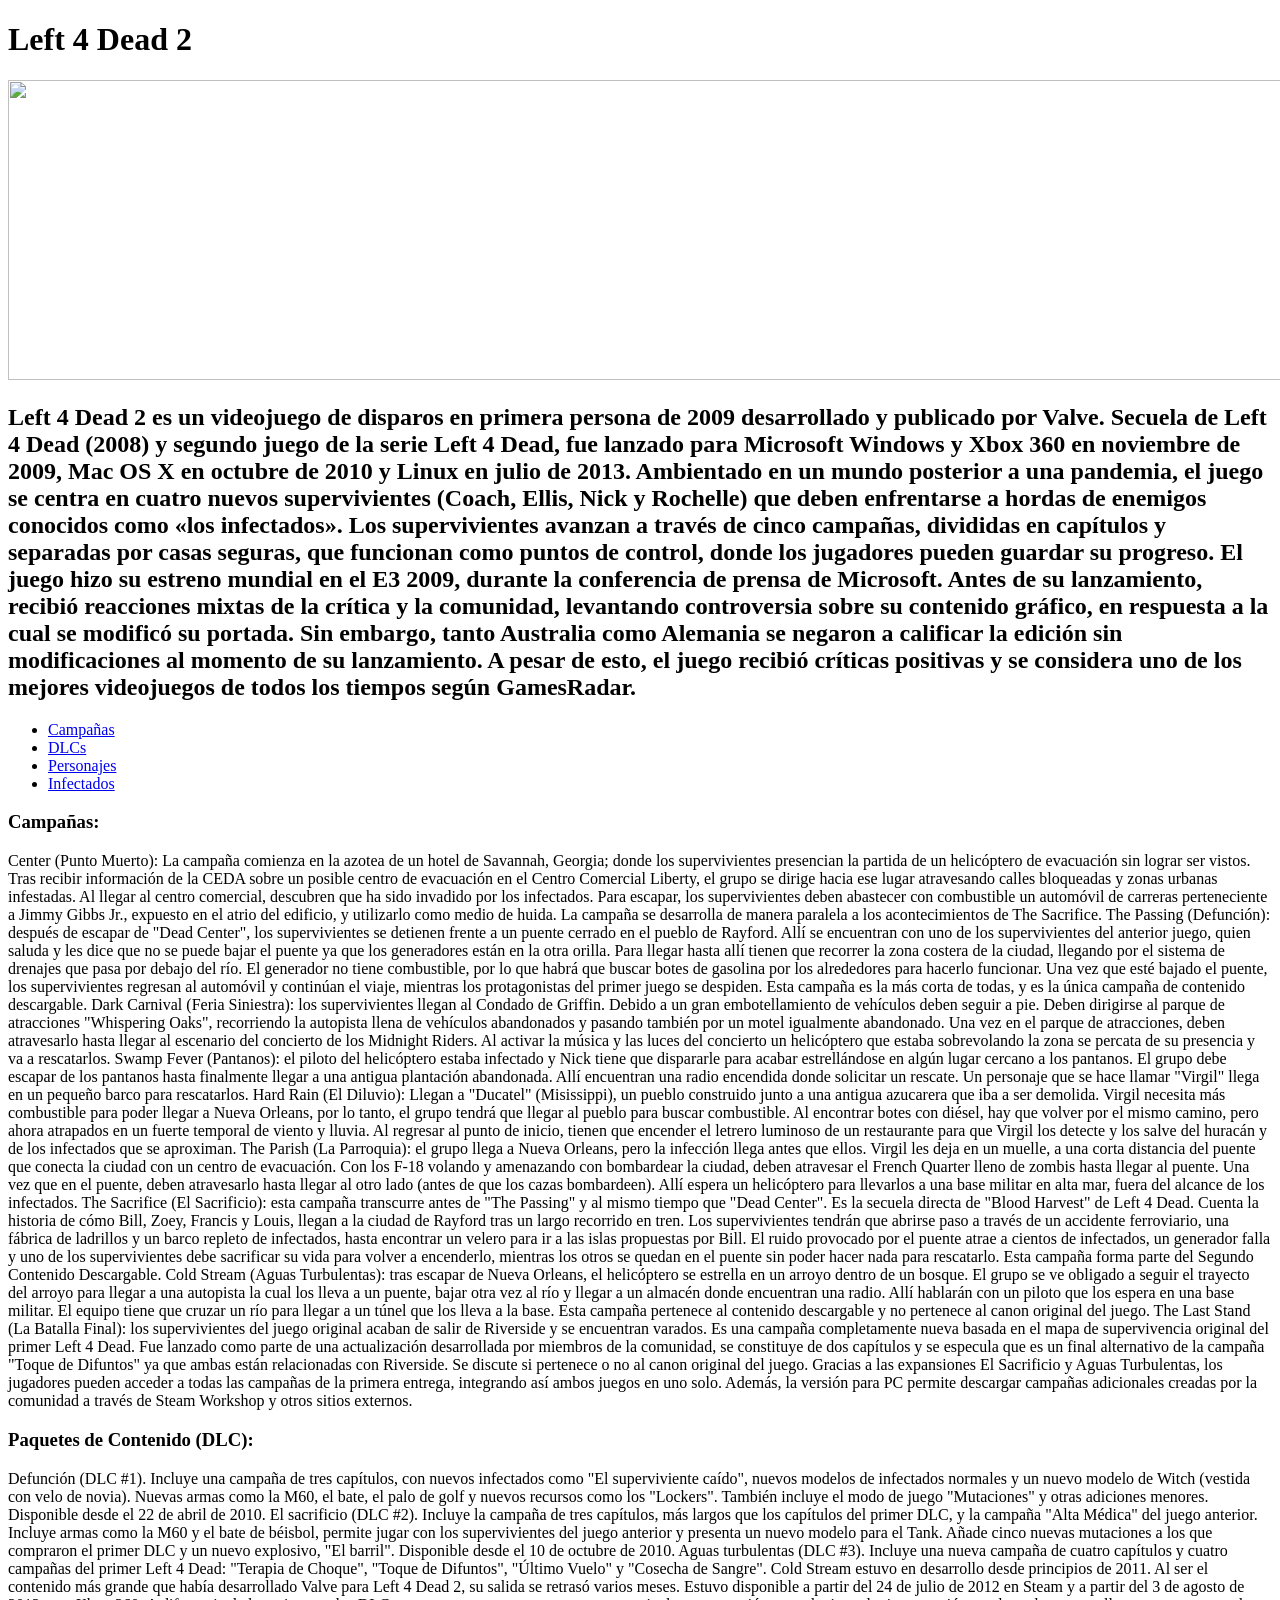
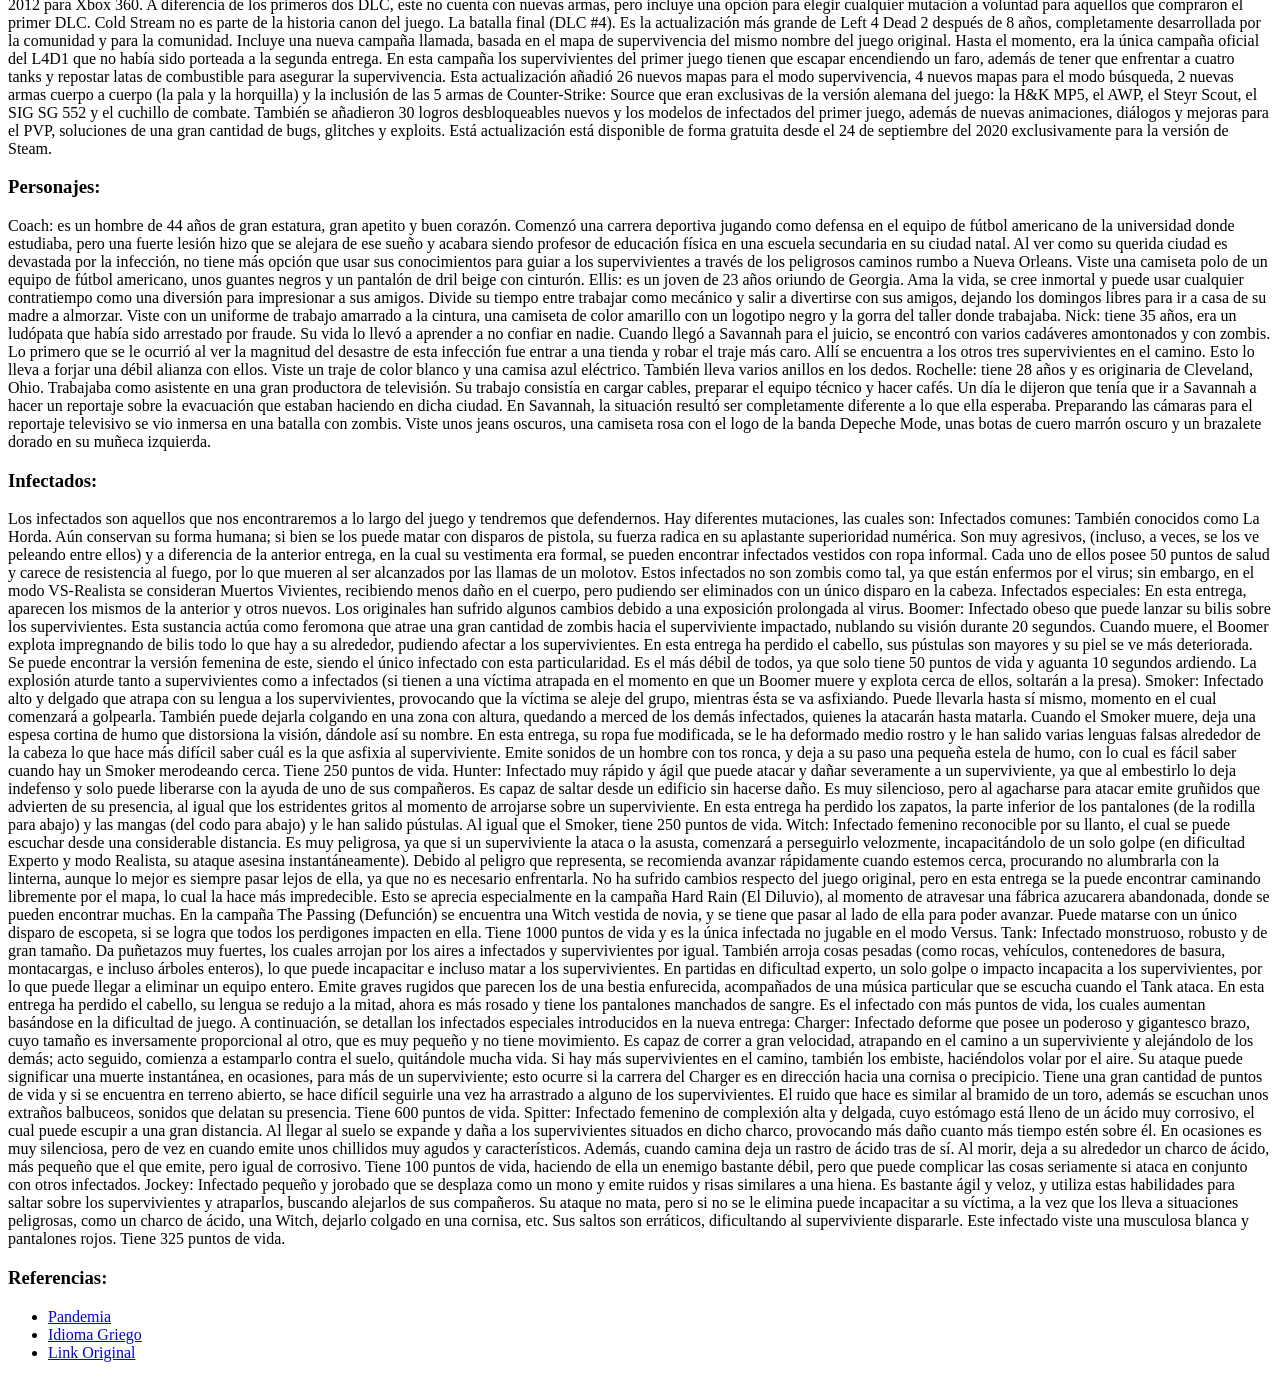
==== index/index.html @ b2a13ed5 "second commit" ====
<!DOCTYPE html>
<html>
    <link rel="stylesheet" href='E:\Desarrollo Web\git\mi-wiki\index\index.html'>
    <head>
        <title>Left 4 Dead 2</title>
    </head>
    <body>
        <h1>Left 4 Dead 2</h1>
        <img src="E:\Desarrollo Web\git\mi-wiki\img\ld2.jpg" width="1390" height="300">
        <h2>Left 4 Dead 2 es un videojuego de disparos en primera persona de 2009 desarrollado y publicado por Valve. Secuela de Left 4 Dead (2008) y segundo juego de la serie Left 4 Dead, fue lanzado para Microsoft Windows y Xbox 360 en noviembre de 2009, Mac OS X en octubre de 2010 y Linux en julio de 2013.
            Ambientado en un mundo posterior a una pandemia, el juego se centra en cuatro nuevos supervivientes (Coach, Ellis, Nick y Rochelle) que deben enfrentarse a hordas de enemigos conocidos como «los infectados». Los supervivientes avanzan a través de cinco campañas, divididas en capítulos y separadas por casas seguras, que funcionan como puntos de control, donde los jugadores pueden guardar su progreso.
            El juego hizo su estreno mundial en el E3 2009, durante la conferencia de prensa de Microsoft. Antes de su lanzamiento, recibió reacciones mixtas de la crítica y la comunidad, levantando controversia sobre su contenido gráfico, en respuesta a la cual se modificó su portada. Sin embargo, tanto Australia como Alemania se negaron a calificar la edición sin modificaciones al momento de su lanzamiento. A pesar de esto, el juego recibió críticas positivas y se considera uno de los mejores videojuegos de todos los tiempos según GamesRadar.</h2>
        <Ul>
            <li><a href="#campañas">Campañas</a></li>
            <li><a href="#DLCs">DLCs</a></li>
            <li><a href="#personajes">Personajes</a></li>
            <li><a href="#infectados">Infectados</a></li>
        </Ul>
        <h3 id="campañas">Campañas:</h3>
        <p>Center (Punto Muerto): La campaña comienza en la azotea de un hotel de Savannah, Georgia; donde los supervivientes presencian la partida de un helicóptero de evacuación sin lograr ser vistos. Tras recibir información de la CEDA sobre un posible centro de evacuación en el Centro Comercial Liberty, el grupo se dirige hacia ese lugar atravesando calles bloqueadas y zonas urbanas infestadas. Al llegar al centro comercial, descubren que ha sido invadido por los infectados. Para escapar, los supervivientes deben abastecer con combustible un automóvil de carreras perteneciente a Jimmy Gibbs Jr., expuesto en el atrio del edificio, y utilizarlo como medio de huida. La campaña se desarrolla de manera paralela a los acontecimientos de The Sacrifice.
            The Passing (Defunción): después de escapar de "Dead Center", los supervivientes se detienen frente a un puente cerrado en el pueblo de Rayford. Allí se encuentran con uno de los supervivientes del anterior juego, quien saluda y les dice que no se puede bajar el puente ya que los generadores están en la otra orilla. Para llegar hasta allí tienen que recorrer la zona costera de la ciudad, llegando por el sistema de drenajes que pasa por debajo del río. El generador no tiene combustible, por lo que habrá que buscar botes de gasolina por los alrededores para hacerlo funcionar. Una vez que esté bajado el puente, los supervivientes regresan al automóvil y continúan el viaje, mientras los protagonistas del primer juego se despiden. Esta campaña es la más corta de todas, y es la única campaña de contenido descargable.
            Dark Carnival (Feria Siniestra): los supervivientes llegan al Condado de Griffin. Debido a un gran embotellamiento de vehículos deben seguir a pie. Deben dirigirse al parque de atracciones "Whispering Oaks", recorriendo la autopista llena de vehículos abandonados y pasando también por un motel igualmente abandonado. Una vez en el parque de atracciones, deben atravesarlo hasta llegar al escenario del concierto de los Midnight Riders. Al activar la música y las luces del concierto un helicóptero que estaba sobrevolando la zona se percata de su presencia y va a rescatarlos.
            Swamp Fever (Pantanos): el piloto del helicóptero estaba infectado y Nick tiene que dispararle para acabar estrellándose en algún lugar cercano a los pantanos. El grupo debe escapar de los pantanos hasta finalmente llegar a una antigua plantación abandonada. Allí encuentran una radio encendida donde solicitar un rescate. Un personaje que se hace llamar "Virgil" llega en un pequeño barco para rescatarlos.
            Hard Rain (El Diluvio): Llegan a "Ducatel" (Misissippi), un pueblo construido junto a una antigua azucarera que iba a ser demolida. Virgil necesita más combustible para poder llegar a Nueva Orleans, por lo tanto, el grupo tendrá que llegar al pueblo para buscar combustible. Al encontrar botes con diésel, hay que volver por el mismo camino, pero ahora atrapados en un fuerte temporal de viento y lluvia. Al regresar al punto de inicio, tienen que encender el letrero luminoso de un restaurante para que Virgil los detecte y los salve del huracán y de los infectados que se aproximan.
            The Parish (La Parroquia): el grupo llega a Nueva Orleans, pero la infección llega antes que ellos. Virgil les deja en un muelle, a una corta distancia del puente que conecta la ciudad con un centro de evacuación. Con los F-18 volando y amenazando con bombardear la ciudad, deben atravesar el French Quarter lleno de zombis hasta llegar al puente. Una vez que en el puente, deben atravesarlo hasta llegar al otro lado (antes de que los cazas bombardeen). Allí espera un helicóptero para llevarlos a una base militar en alta mar, fuera del alcance de los infectados.
            The Sacrifice (El Sacrificio): esta campaña transcurre antes de "The Passing" y al mismo tiempo que "Dead Center". Es la secuela directa de "Blood Harvest" de Left 4 Dead. Cuenta la historia de cómo Bill, Zoey, Francis y Louis, llegan a la ciudad de Rayford tras un largo recorrido en tren. Los supervivientes tendrán que abrirse paso a través de un accidente ferroviario, una fábrica de ladrillos y un barco repleto de infectados, hasta encontrar un velero para ir a las islas propuestas por Bill. El ruido provocado por el puente atrae a cientos de infectados, un generador falla y uno de los supervivientes debe sacrificar su vida para volver a encenderlo, mientras los otros se quedan en el puente sin poder hacer nada para rescatarlo. Esta campaña forma parte del Segundo Contenido Descargable.
            Cold Stream (Aguas Turbulentas): tras escapar de Nueva Orleans, el helicóptero se estrella en un arroyo dentro de un bosque. El grupo se ve obligado a seguir el trayecto del arroyo para llegar a una autopista la cual los lleva a un puente, bajar otra vez al río y llegar a un almacén donde encuentran una radio. Allí hablarán con un piloto que los espera en una base militar. El equipo tiene que cruzar un río para llegar a un túnel que los lleva a la base. Esta campaña pertenece al contenido descargable y no pertenece al canon original del juego.
            The Last Stand (La Batalla Final): los supervivientes del juego original acaban de salir de Riverside y se encuentran varados. Es una campaña completamente nueva basada en el mapa de supervivencia original del primer Left 4 Dead. Fue lanzado como parte de una actualización desarrollada por miembros de la comunidad, se constituye de dos capítulos y se especula que es un final alternativo de la campaña "Toque de Difuntos" ya que ambas están relacionadas con Riverside. Se discute si pertenece o no al canon original del juego.
            Gracias a las expansiones El Sacrificio y Aguas Turbulentas, los jugadores pueden acceder a todas las campañas de la primera entrega, integrando así ambos juegos en uno solo. Además, la versión para PC permite descargar campañas adicionales creadas por la comunidad a través de Steam Workshop y otros sitios externos.</p>

        <h3 id="DLCs">Paquetes de Contenido (DLC):</h3> 
        <p>Defunción (DLC #1). Incluye una campaña de tres capítulos, con nuevos infectados como "El superviviente caído", nuevos modelos de infectados normales y un nuevo modelo de Witch (vestida con velo de novia). Nuevas armas como la M60, el bate, el palo de golf y nuevos recursos como los "Lockers". También incluye el modo de juego "Mutaciones" y otras adiciones menores. Disponible desde el 22 de abril de 2010.
            El sacrificio (DLC #2). Incluye la campaña de tres capítulos, más largos que los capítulos del primer DLC, y la campaña "Alta Médica" del juego anterior. Incluye armas como la M60 y el bate de béisbol, permite jugar con los supervivientes del juego anterior y presenta un nuevo modelo para el Tank. Añade cinco nuevas mutaciones a los que compraron el primer DLC y un nuevo explosivo, "El barril". Disponible desde el 10 de octubre de 2010.
            Aguas turbulentas (DLC #3). Incluye una nueva campaña de cuatro capítulos y cuatro campañas del primer Left 4 Dead: "Terapia de Choque", "Toque de Difuntos", "Último Vuelo" y "Cosecha de Sangre". Cold Stream estuvo en desarrollo desde principios de 2011. Al ser el contenido más grande que había desarrollado Valve para Left 4 Dead 2, su salida se retrasó varios meses. Estuvo disponible a partir del 24 de julio de 2012 en Steam y a partir del 3 de agosto de 2012 para Xbox 360. A diferencia de los primeros dos DLC, este no cuenta con nuevas armas, pero incluye una opción para elegir cualquier mutación a voluntad para aquellos que compraron el primer DLC. Cold Stream no es parte de la historia canon del juego.
            La batalla final (DLC #4). Es la actualización más grande de Left 4 Dead 2 después de 8 años, completamente desarrollada por la comunidad y para la comunidad. Incluye una nueva campaña llamada, basada en el mapa de supervivencia del mismo nombre del juego original. Hasta el momento, era la única campaña oficial del L4D1 que no había sido porteada a la segunda entrega. En esta campaña los supervivientes del primer juego tienen que escapar encendiendo un faro, además de tener que enfrentar a cuatro tanks y repostar latas de combustible para asegurar la supervivencia. Esta actualización añadió 26 nuevos mapas para el modo supervivencia, 4 nuevos mapas para el modo búsqueda, 2 nuevas armas cuerpo a cuerpo (la pala y la horquilla) y la inclusión de las 5 armas de Counter-Strike: Source que eran exclusivas de la versión alemana del juego: la H&K MP5, el AWP, el Steyr Scout, el SIG SG 552 y el cuchillo de combate. También se añadieron 30 logros desbloqueables nuevos y los modelos de infectados del primer juego, además de nuevas animaciones, diálogos y mejoras para el PVP, soluciones de una gran cantidad de bugs, glitches y exploits. Está actualización está disponible de forma gratuita desde el 24 de septiembre del 2020 exclusivamente para la versión de Steam.</p>

        <h3 id="personajes">Personajes:</h3> 
        <p>Coach: es un hombre de 44 años de gran estatura, gran apetito y buen corazón. Comenzó una carrera deportiva jugando como defensa en el equipo de fútbol americano de la universidad donde estudiaba, pero una fuerte lesión hizo que se alejara de ese sueño y acabara siendo profesor de educación física en una escuela secundaria en su ciudad natal. Al ver como su querida ciudad es devastada por la infección, no tiene más opción que usar sus conocimientos para guiar a los supervivientes a través de los peligrosos caminos rumbo a Nueva Orleans. Viste una camiseta polo de un equipo de fútbol americano, unos guantes negros y un pantalón de dril beige con cinturón.
            Ellis: es un joven de 23 años oriundo de Georgia. Ama la vida, se cree inmortal y puede usar cualquier contratiempo como una diversión para impresionar a sus amigos. Divide su tiempo entre trabajar como mecánico y salir a divertirse con sus amigos, dejando los domingos libres para ir a casa de su madre a almorzar. Viste con un uniforme de trabajo amarrado a la cintura, una camiseta de color amarillo con un logotipo negro y la gorra del taller donde trabajaba.
            Nick: tiene 35 años, era un ludópata que había sido arrestado por fraude. Su vida lo llevó a aprender a no confiar en nadie. Cuando llegó a Savannah para el juicio, se encontró con varios cadáveres amontonados y con zombis. Lo primero que se le ocurrió al ver la magnitud del desastre de esta infección fue entrar a una tienda y robar el traje más caro. Allí se encuentra a los otros tres supervivientes en el camino. Esto lo lleva a forjar una débil alianza con ellos. Viste un traje de color blanco y una camisa azul eléctrico. También lleva varios anillos en los dedos.
            Rochelle: tiene 28 años y es originaria de Cleveland, Ohio. Trabajaba como asistente en una gran productora de televisión. Su trabajo consistía en cargar cables, preparar el equipo técnico y hacer cafés. Un día le dijeron que tenía que ir a Savannah a hacer un reportaje sobre la evacuación que estaban haciendo en dicha ciudad. En Savannah, la situación resultó ser completamente diferente a lo que ella esperaba. Preparando las cámaras para el reportaje televisivo se vio inmersa en una batalla con zombis. Viste unos jeans oscuros, una camiseta rosa con el logo de la banda Depeche Mode, unas botas de cuero marrón oscuro y un brazalete dorado en su muñeca izquierda.</p>
        
        <h3 id="infectados">Infectados:</h3>
        <p>Los infectados son aquellos que nos encontraremos a lo largo del juego y tendremos que defendernos. Hay diferentes mutaciones, las cuales son:
            Infectados comunes: También conocidos como La Horda. Aún conservan su forma humana; si bien se los puede matar con disparos de pistola, su fuerza radica en su aplastante superioridad numérica. Son muy agresivos, (incluso, a veces, se los ve peleando entre ellos) y a diferencia de la anterior entrega, en la cual su vestimenta era formal, se pueden encontrar infectados vestidos con ropa informal. Cada uno de ellos posee 50 puntos de salud y carece de resistencia al fuego, por lo que mueren al ser alcanzados por las llamas de un molotov. Estos infectados no son zombis como tal, ya que están enfermos por el virus; sin embargo, en el modo VS-Realista se consideran Muertos Vivientes, recibiendo menos daño en el cuerpo, pero pudiendo ser eliminados con un único disparo en la cabeza.
            Infectados especiales:
            En esta entrega, aparecen los mismos de la anterior y otros nuevos. Los originales han sufrido algunos cambios debido a una exposición prolongada al virus.
            Boomer: Infectado obeso que puede lanzar su bilis sobre los supervivientes. Esta sustancia actúa como feromona que atrae una gran cantidad de zombis hacia el superviviente impactado, nublando su visión durante 20 segundos. Cuando muere, el Boomer explota impregnando de bilis todo lo que hay a su alrededor, pudiendo afectar a los supervivientes. En esta entrega ha perdido el cabello, sus pústulas son mayores y su piel se ve más deteriorada. Se puede encontrar la versión femenina de este, siendo el único infectado con esta particularidad. Es el más débil de todos, ya que solo tiene 50 puntos de vida y aguanta 10 segundos ardiendo. La explosión aturde tanto a supervivientes como a infectados (si tienen a una víctima atrapada en el momento en que un Boomer muere y explota cerca de ellos, soltarán a la presa).
            Smoker: Infectado alto y delgado que atrapa con su lengua a los supervivientes, provocando que la víctima se aleje del grupo, mientras ésta se va asfixiando. Puede llevarla hasta sí mismo, momento en el cual comenzará a golpearla. También puede dejarla colgando en una zona con altura, quedando a merced de los demás infectados, quienes la atacarán hasta matarla. Cuando el Smoker muere, deja una espesa cortina de humo que distorsiona la visión, dándole así su nombre. En esta entrega, su ropa fue modificada, se le ha deformado medio rostro y le han salido varias lenguas falsas alrededor de la cabeza lo que hace más difícil saber cuál es la que asfixia al superviviente. Emite sonidos de un hombre con tos ronca, y deja a su paso una pequeña estela de humo, con lo cual es fácil saber cuando hay un Smoker merodeando cerca. Tiene 250 puntos de vida.
            Hunter: Infectado muy rápido y ágil que puede atacar y dañar severamente a un superviviente, ya que al embestirlo lo deja indefenso y solo puede liberarse con la ayuda de uno de sus compañeros. Es capaz de saltar desde un edificio sin hacerse daño. Es muy silencioso, pero al agacharse para atacar emite gruñidos que advierten de su presencia, al igual que los estridentes gritos al momento de arrojarse sobre un superviviente. En esta entrega ha perdido los zapatos, la parte inferior de los pantalones (de la rodilla para abajo) y las mangas (del codo para abajo) y le han salido pústulas. Al igual que el Smoker, tiene 250 puntos de vida.
            Witch: Infectado femenino reconocible por su llanto, el cual se puede escuchar desde una considerable distancia. Es muy peligrosa, ya que si un superviviente la ataca o la asusta, comenzará a perseguirlo velozmente, incapacitándolo de un solo golpe (en dificultad Experto y modo Realista, su ataque asesina instantáneamente). Debido al peligro que representa, se recomienda avanzar rápidamente cuando estemos cerca, procurando no alumbrarla con la linterna, aunque lo mejor es siempre pasar lejos de ella, ya que no es necesario enfrentarla. No ha sufrido cambios respecto del juego original, pero en esta entrega se la puede encontrar caminando libremente por el mapa, lo cual la hace más impredecible. Esto se aprecia especialmente en la campaña Hard Rain (El Diluvio), al momento de atravesar una fábrica azucarera abandonada, donde se pueden encontrar muchas. En la campaña The Passing (Defunción) se encuentra una Witch vestida de novia, y se tiene que pasar al lado de ella para poder avanzar. Puede matarse con un único disparo de escopeta, si se logra que todos los perdigones impacten en ella. Tiene 1000 puntos de vida y es la única infectada no jugable en el modo Versus.
            Tank: Infectado monstruoso, robusto y de gran tamaño. Da puñetazos muy fuertes, los cuales arrojan por los aires a infectados y supervivientes por igual. También arroja cosas pesadas (como rocas, vehículos, contenedores de basura, montacargas, e incluso árboles enteros), lo que puede incapacitar e incluso matar a los supervivientes. En partidas en dificultad experto, un solo golpe o impacto incapacita a los supervivientes, por lo que puede llegar a eliminar un equipo entero. Emite graves rugidos que parecen los de una bestia enfurecida, acompañados de una música particular que se escucha cuando el Tank ataca. En esta entrega ha perdido el cabello, su lengua se redujo a la mitad, ahora es más rosado y tiene los pantalones manchados de sangre. Es el infectado con más puntos de vida, los cuales aumentan basándose en la dificultad de juego.
            A continuación, se detallan los infectados especiales introducidos en la nueva entrega:
            Charger: Infectado deforme que posee un poderoso y gigantesco brazo, cuyo tamaño es inversamente proporcional al otro, que es muy pequeño y no tiene movimiento. Es capaz de correr a gran velocidad, atrapando en el camino a un superviviente y alejándolo de los demás; acto seguido, comienza a estamparlo contra el suelo, quitándole mucha vida. Si hay más supervivientes en el camino, también los embiste, haciéndolos volar por el aire. Su ataque puede significar una muerte instantánea, en ocasiones, para más de un superviviente; esto ocurre si la carrera del Charger es en dirección hacia una cornisa o precipicio. Tiene una gran cantidad de puntos de vida y si se encuentra en terreno abierto, se hace difícil seguirle una vez ha arrastrado a alguno de los supervivientes. El ruido que hace es similar al bramido de un toro, además se escuchan unos extraños balbuceos, sonidos que delatan su presencia. Tiene 600 puntos de vida.
            Spitter: Infectado femenino de complexión alta y delgada, cuyo estómago está lleno de un ácido muy corrosivo, el cual puede escupir a una gran distancia. Al llegar al suelo se expande y daña a los supervivientes situados en dicho charco, provocando más daño cuanto más tiempo estén sobre él. En ocasiones es muy silenciosa, pero de vez en cuando emite unos chillidos muy agudos y característicos. Además, cuando camina deja un rastro de ácido tras de sí. Al morir, deja a su alrededor un charco de ácido, más pequeño que el que emite, pero igual de corrosivo. Tiene 100 puntos de vida, haciendo de ella un enemigo bastante débil, pero que puede complicar las cosas seriamente si ataca en conjunto con otros infectados.
            Jockey: Infectado pequeño y jorobado que se desplaza como un mono y emite ruidos y risas similares a una hiena. Es bastante ágil y veloz, y utiliza estas habilidades para saltar sobre los supervivientes y atraparlos, buscando alejarlos de sus compañeros. Su ataque no mata, pero si no se le elimina puede incapacitar a su víctima, a la vez que los lleva a situaciones peligrosas, como un charco de ácido, una Witch, dejarlo colgado en una cornisa, etc. Sus saltos son erráticos, dificultando al superviviente dispararle. Este infectado viste una musculosa blanca y pantalones rojos. Tiene 325 puntos de vida.</p>










        <h3>Referencias:</h3>
        <Ul>
            <li><a href="E:\Desarrollo Web\git\mi-wiki\tema2\tema2.html">Pandemia</a></li>
            <li><a href="tema3.html">Idioma Griego</a></li>
            <li><a href="https://es.wikipedia.org/wiki/Left_4_Dead_2">Link Original</a></li>
        </Ul>
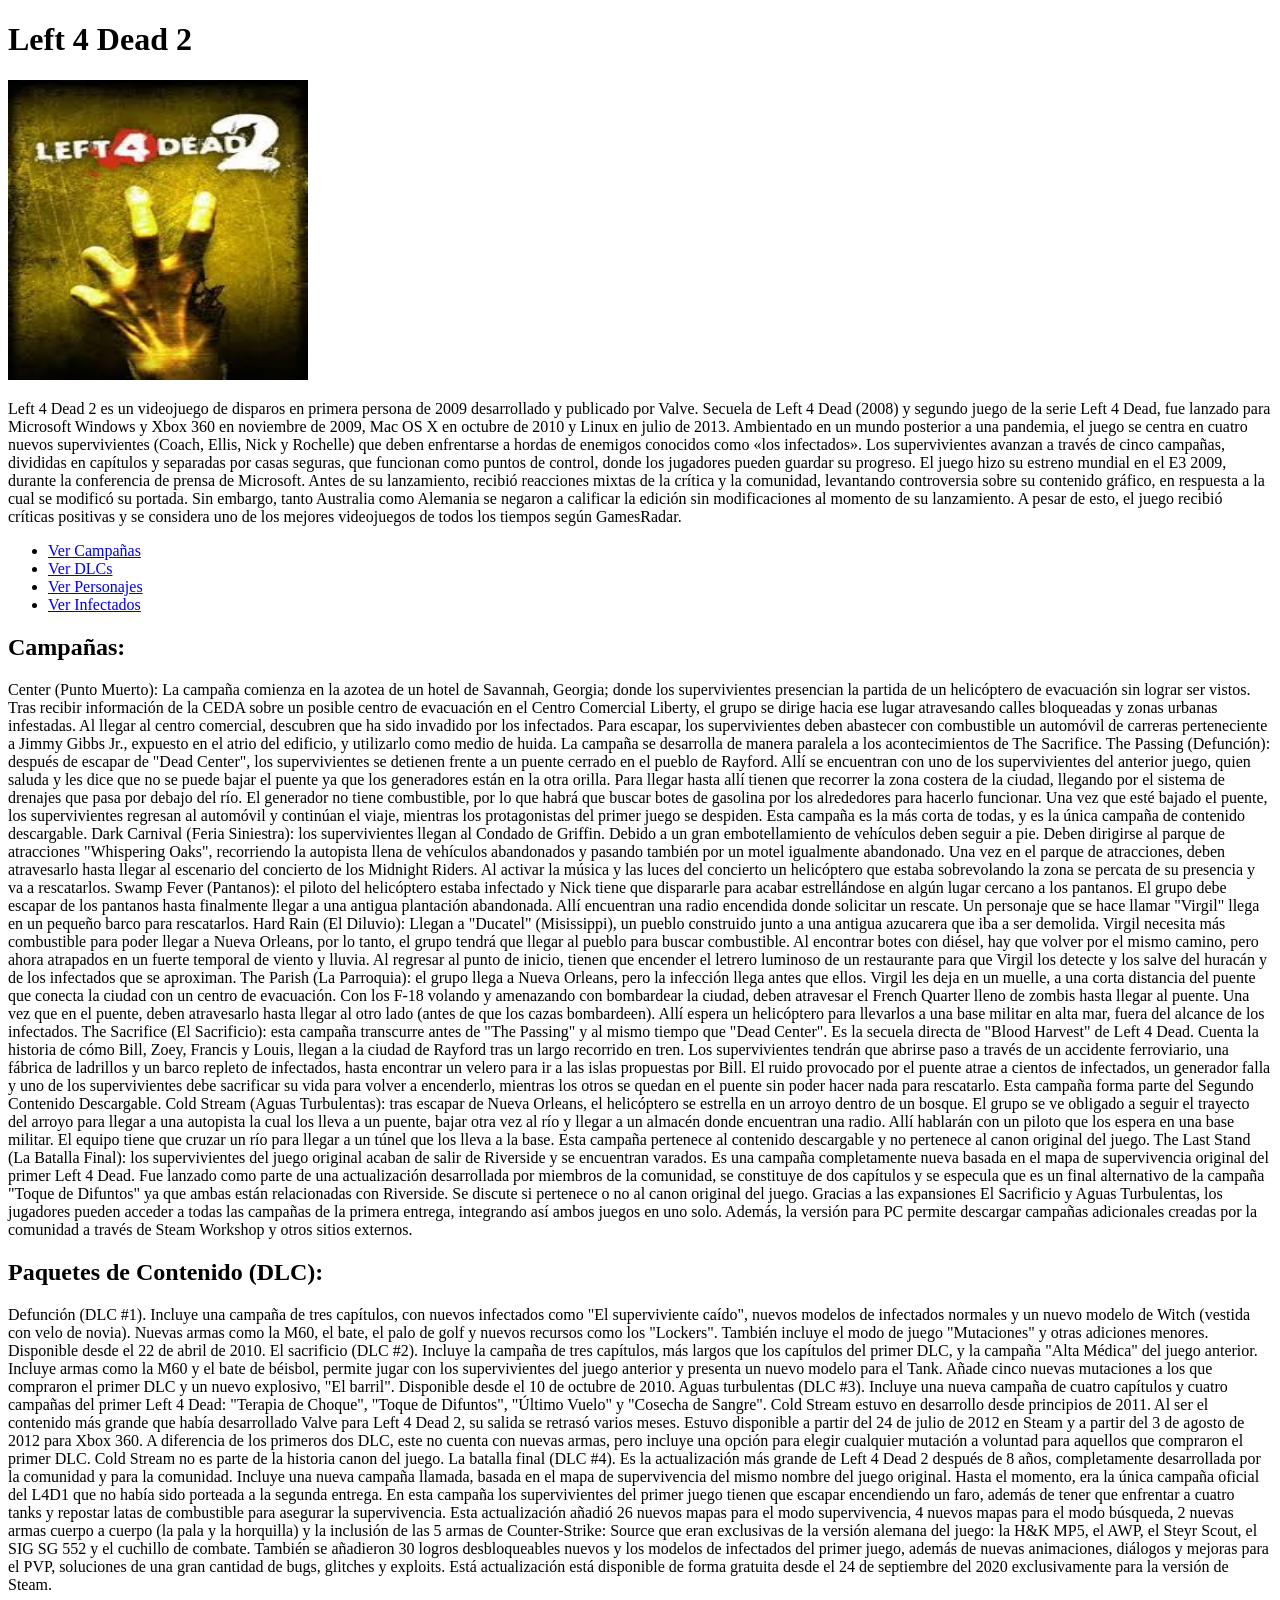
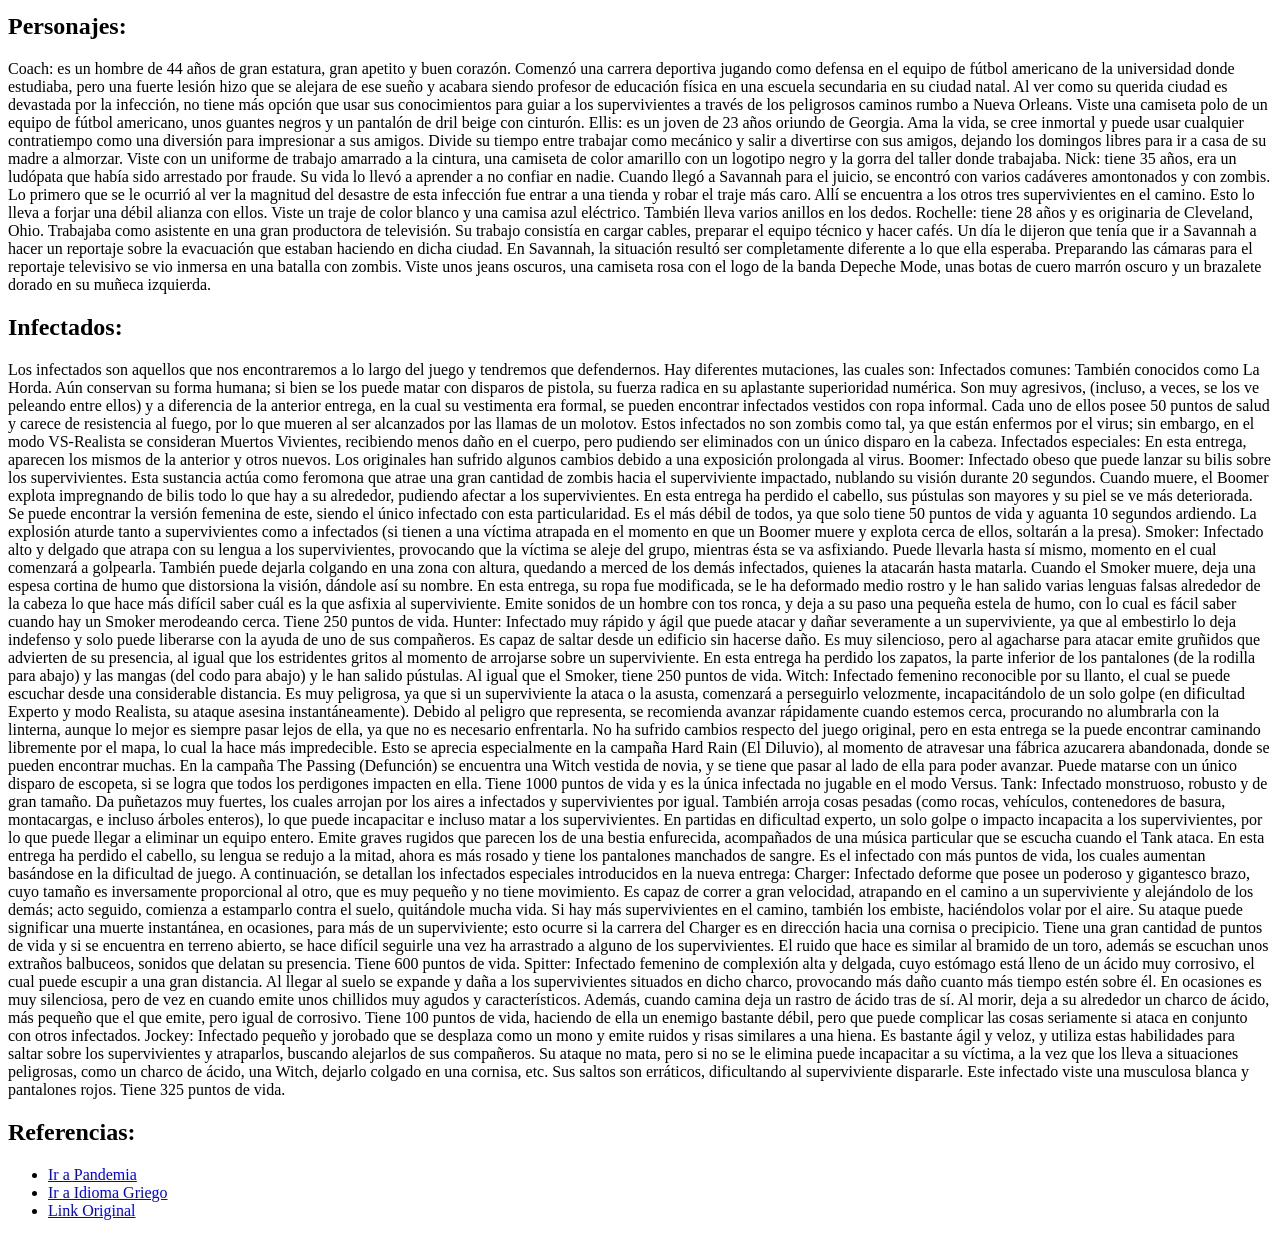
==== commit ed0acebe: "Last Commit" ====
--- a/index/index.html
+++ b/index/index.html
@@ -6,17 +6,17 @@
     </head>
     <body>
         <h1>Left 4 Dead 2</h1>
-        <img src="E:\Desarrollo Web\git\mi-wiki\img\ld2.jpg" width="1390" height="300">
-        <h2>Left 4 Dead 2 es un videojuego de disparos en primera persona de 2009 desarrollado y publicado por Valve. Secuela de Left 4 Dead (2008) y segundo juego de la serie Left 4 Dead, fue lanzado para Microsoft Windows y Xbox 360 en noviembre de 2009, Mac OS X en octubre de 2010 y Linux en julio de 2013.
+        <img src="../img/ld2.jpg" width="300" height="300">
+        <p>Left 4 Dead 2 es un videojuego de disparos en primera persona de 2009 desarrollado y publicado por Valve. Secuela de Left 4 Dead (2008) y segundo juego de la serie Left 4 Dead, fue lanzado para Microsoft Windows y Xbox 360 en noviembre de 2009, Mac OS X en octubre de 2010 y Linux en julio de 2013.
             Ambientado en un mundo posterior a una pandemia, el juego se centra en cuatro nuevos supervivientes (Coach, Ellis, Nick y Rochelle) que deben enfrentarse a hordas de enemigos conocidos como «los infectados». Los supervivientes avanzan a través de cinco campañas, divididas en capítulos y separadas por casas seguras, que funcionan como puntos de control, donde los jugadores pueden guardar su progreso.
-            El juego hizo su estreno mundial en el E3 2009, durante la conferencia de prensa de Microsoft. Antes de su lanzamiento, recibió reacciones mixtas de la crítica y la comunidad, levantando controversia sobre su contenido gráfico, en respuesta a la cual se modificó su portada. Sin embargo, tanto Australia como Alemania se negaron a calificar la edición sin modificaciones al momento de su lanzamiento. A pesar de esto, el juego recibió críticas positivas y se considera uno de los mejores videojuegos de todos los tiempos según GamesRadar.</h2>
+            El juego hizo su estreno mundial en el E3 2009, durante la conferencia de prensa de Microsoft. Antes de su lanzamiento, recibió reacciones mixtas de la crítica y la comunidad, levantando controversia sobre su contenido gráfico, en respuesta a la cual se modificó su portada. Sin embargo, tanto Australia como Alemania se negaron a calificar la edición sin modificaciones al momento de su lanzamiento. A pesar de esto, el juego recibió críticas positivas y se considera uno de los mejores videojuegos de todos los tiempos según GamesRadar.</p>
         <Ul>
-            <li><a href="#campañas">Campañas</a></li>
-            <li><a href="#DLCs">DLCs</a></li>
-            <li><a href="#personajes">Personajes</a></li>
-            <li><a href="#infectados">Infectados</a></li>
+            <li><a href="#campañas">Ver Campañas</a></li>
+            <li><a href="#DLCs">Ver DLCs</a></li>
+            <li><a href="#personajes">Ver Personajes</a></li>
+            <li><a href="#infectados">Ver Infectados</a></li>
         </Ul>
-        <h3 id="campañas">Campañas:</h3>
+        <h2 id="campañas">Campañas:</h2>
         <p>Center (Punto Muerto): La campaña comienza en la azotea de un hotel de Savannah, Georgia; donde los supervivientes presencian la partida de un helicóptero de evacuación sin lograr ser vistos. Tras recibir información de la CEDA sobre un posible centro de evacuación en el Centro Comercial Liberty, el grupo se dirige hacia ese lugar atravesando calles bloqueadas y zonas urbanas infestadas. Al llegar al centro comercial, descubren que ha sido invadido por los infectados. Para escapar, los supervivientes deben abastecer con combustible un automóvil de carreras perteneciente a Jimmy Gibbs Jr., expuesto en el atrio del edificio, y utilizarlo como medio de huida. La campaña se desarrolla de manera paralela a los acontecimientos de The Sacrifice.
             The Passing (Defunción): después de escapar de "Dead Center", los supervivientes se detienen frente a un puente cerrado en el pueblo de Rayford. Allí se encuentran con uno de los supervivientes del anterior juego, quien saluda y les dice que no se puede bajar el puente ya que los generadores están en la otra orilla. Para llegar hasta allí tienen que recorrer la zona costera de la ciudad, llegando por el sistema de drenajes que pasa por debajo del río. El generador no tiene combustible, por lo que habrá que buscar botes de gasolina por los alrededores para hacerlo funcionar. Una vez que esté bajado el puente, los supervivientes regresan al automóvil y continúan el viaje, mientras los protagonistas del primer juego se despiden. Esta campaña es la más corta de todas, y es la única campaña de contenido descargable.
             Dark Carnival (Feria Siniestra): los supervivientes llegan al Condado de Griffin. Debido a un gran embotellamiento de vehículos deben seguir a pie. Deben dirigirse al parque de atracciones "Whispering Oaks", recorriendo la autopista llena de vehículos abandonados y pasando también por un motel igualmente abandonado. Una vez en el parque de atracciones, deben atravesarlo hasta llegar al escenario del concierto de los Midnight Riders. Al activar la música y las luces del concierto un helicóptero que estaba sobrevolando la zona se percata de su presencia y va a rescatarlos.
@@ -28,19 +28,19 @@
             The Last Stand (La Batalla Final): los supervivientes del juego original acaban de salir de Riverside y se encuentran varados. Es una campaña completamente nueva basada en el mapa de supervivencia original del primer Left 4 Dead. Fue lanzado como parte de una actualización desarrollada por miembros de la comunidad, se constituye de dos capítulos y se especula que es un final alternativo de la campaña "Toque de Difuntos" ya que ambas están relacionadas con Riverside. Se discute si pertenece o no al canon original del juego.
             Gracias a las expansiones El Sacrificio y Aguas Turbulentas, los jugadores pueden acceder a todas las campañas de la primera entrega, integrando así ambos juegos en uno solo. Además, la versión para PC permite descargar campañas adicionales creadas por la comunidad a través de Steam Workshop y otros sitios externos.</p>
 
-        <h3 id="DLCs">Paquetes de Contenido (DLC):</h3> 
+        <h2 id="DLCs">Paquetes de Contenido (DLC):</h2> 
         <p>Defunción (DLC #1). Incluye una campaña de tres capítulos, con nuevos infectados como "El superviviente caído", nuevos modelos de infectados normales y un nuevo modelo de Witch (vestida con velo de novia). Nuevas armas como la M60, el bate, el palo de golf y nuevos recursos como los "Lockers". También incluye el modo de juego "Mutaciones" y otras adiciones menores. Disponible desde el 22 de abril de 2010.
             El sacrificio (DLC #2). Incluye la campaña de tres capítulos, más largos que los capítulos del primer DLC, y la campaña "Alta Médica" del juego anterior. Incluye armas como la M60 y el bate de béisbol, permite jugar con los supervivientes del juego anterior y presenta un nuevo modelo para el Tank. Añade cinco nuevas mutaciones a los que compraron el primer DLC y un nuevo explosivo, "El barril". Disponible desde el 10 de octubre de 2010.
             Aguas turbulentas (DLC #3). Incluye una nueva campaña de cuatro capítulos y cuatro campañas del primer Left 4 Dead: "Terapia de Choque", "Toque de Difuntos", "Último Vuelo" y "Cosecha de Sangre". Cold Stream estuvo en desarrollo desde principios de 2011. Al ser el contenido más grande que había desarrollado Valve para Left 4 Dead 2, su salida se retrasó varios meses. Estuvo disponible a partir del 24 de julio de 2012 en Steam y a partir del 3 de agosto de 2012 para Xbox 360. A diferencia de los primeros dos DLC, este no cuenta con nuevas armas, pero incluye una opción para elegir cualquier mutación a voluntad para aquellos que compraron el primer DLC. Cold Stream no es parte de la historia canon del juego.
             La batalla final (DLC #4). Es la actualización más grande de Left 4 Dead 2 después de 8 años, completamente desarrollada por la comunidad y para la comunidad. Incluye una nueva campaña llamada, basada en el mapa de supervivencia del mismo nombre del juego original. Hasta el momento, era la única campaña oficial del L4D1 que no había sido porteada a la segunda entrega. En esta campaña los supervivientes del primer juego tienen que escapar encendiendo un faro, además de tener que enfrentar a cuatro tanks y repostar latas de combustible para asegurar la supervivencia. Esta actualización añadió 26 nuevos mapas para el modo supervivencia, 4 nuevos mapas para el modo búsqueda, 2 nuevas armas cuerpo a cuerpo (la pala y la horquilla) y la inclusión de las 5 armas de Counter-Strike: Source que eran exclusivas de la versión alemana del juego: la H&K MP5, el AWP, el Steyr Scout, el SIG SG 552 y el cuchillo de combate. También se añadieron 30 logros desbloqueables nuevos y los modelos de infectados del primer juego, además de nuevas animaciones, diálogos y mejoras para el PVP, soluciones de una gran cantidad de bugs, glitches y exploits. Está actualización está disponible de forma gratuita desde el 24 de septiembre del 2020 exclusivamente para la versión de Steam.</p>
 
-        <h3 id="personajes">Personajes:</h3> 
+        <h2 id="personajes">Personajes:</h2> 
         <p>Coach: es un hombre de 44 años de gran estatura, gran apetito y buen corazón. Comenzó una carrera deportiva jugando como defensa en el equipo de fútbol americano de la universidad donde estudiaba, pero una fuerte lesión hizo que se alejara de ese sueño y acabara siendo profesor de educación física en una escuela secundaria en su ciudad natal. Al ver como su querida ciudad es devastada por la infección, no tiene más opción que usar sus conocimientos para guiar a los supervivientes a través de los peligrosos caminos rumbo a Nueva Orleans. Viste una camiseta polo de un equipo de fútbol americano, unos guantes negros y un pantalón de dril beige con cinturón.
             Ellis: es un joven de 23 años oriundo de Georgia. Ama la vida, se cree inmortal y puede usar cualquier contratiempo como una diversión para impresionar a sus amigos. Divide su tiempo entre trabajar como mecánico y salir a divertirse con sus amigos, dejando los domingos libres para ir a casa de su madre a almorzar. Viste con un uniforme de trabajo amarrado a la cintura, una camiseta de color amarillo con un logotipo negro y la gorra del taller donde trabajaba.
             Nick: tiene 35 años, era un ludópata que había sido arrestado por fraude. Su vida lo llevó a aprender a no confiar en nadie. Cuando llegó a Savannah para el juicio, se encontró con varios cadáveres amontonados y con zombis. Lo primero que se le ocurrió al ver la magnitud del desastre de esta infección fue entrar a una tienda y robar el traje más caro. Allí se encuentra a los otros tres supervivientes en el camino. Esto lo lleva a forjar una débil alianza con ellos. Viste un traje de color blanco y una camisa azul eléctrico. También lleva varios anillos en los dedos.
             Rochelle: tiene 28 años y es originaria de Cleveland, Ohio. Trabajaba como asistente en una gran productora de televisión. Su trabajo consistía en cargar cables, preparar el equipo técnico y hacer cafés. Un día le dijeron que tenía que ir a Savannah a hacer un reportaje sobre la evacuación que estaban haciendo en dicha ciudad. En Savannah, la situación resultó ser completamente diferente a lo que ella esperaba. Preparando las cámaras para el reportaje televisivo se vio inmersa en una batalla con zombis. Viste unos jeans oscuros, una camiseta rosa con el logo de la banda Depeche Mode, unas botas de cuero marrón oscuro y un brazalete dorado en su muñeca izquierda.</p>
         
-        <h3 id="infectados">Infectados:</h3>
+        <h2 id="infectados">Infectados:</h2>
         <p>Los infectados son aquellos que nos encontraremos a lo largo del juego y tendremos que defendernos. Hay diferentes mutaciones, las cuales son:
             Infectados comunes: También conocidos como La Horda. Aún conservan su forma humana; si bien se los puede matar con disparos de pistola, su fuerza radica en su aplastante superioridad numérica. Son muy agresivos, (incluso, a veces, se los ve peleando entre ellos) y a diferencia de la anterior entrega, en la cual su vestimenta era formal, se pueden encontrar infectados vestidos con ropa informal. Cada uno de ellos posee 50 puntos de salud y carece de resistencia al fuego, por lo que mueren al ser alcanzados por las llamas de un molotov. Estos infectados no son zombis como tal, ya que están enfermos por el virus; sin embargo, en el modo VS-Realista se consideran Muertos Vivientes, recibiendo menos daño en el cuerpo, pero pudiendo ser eliminados con un único disparo en la cabeza.
             Infectados especiales:
@@ -64,9 +64,9 @@
 
 
 
-        <h3>Referencias:</h3>
+        <h2>Referencias:</h2>
         <Ul>
-            <li><a href="E:\Desarrollo Web\git\mi-wiki\tema2\tema2.html">Pandemia</a></li>
-            <li><a href="tema3.html">Idioma Griego</a></li>
+            <li><a href="..\tema2\tema2.html">Ir a Pandemia</a></li>
+            <li><a href="..\tema3\tema3.html">Ir a Idioma Griego</a></li>
             <li><a href="https://es.wikipedia.org/wiki/Left_4_Dead_2">Link Original</a></li>
         </Ul>
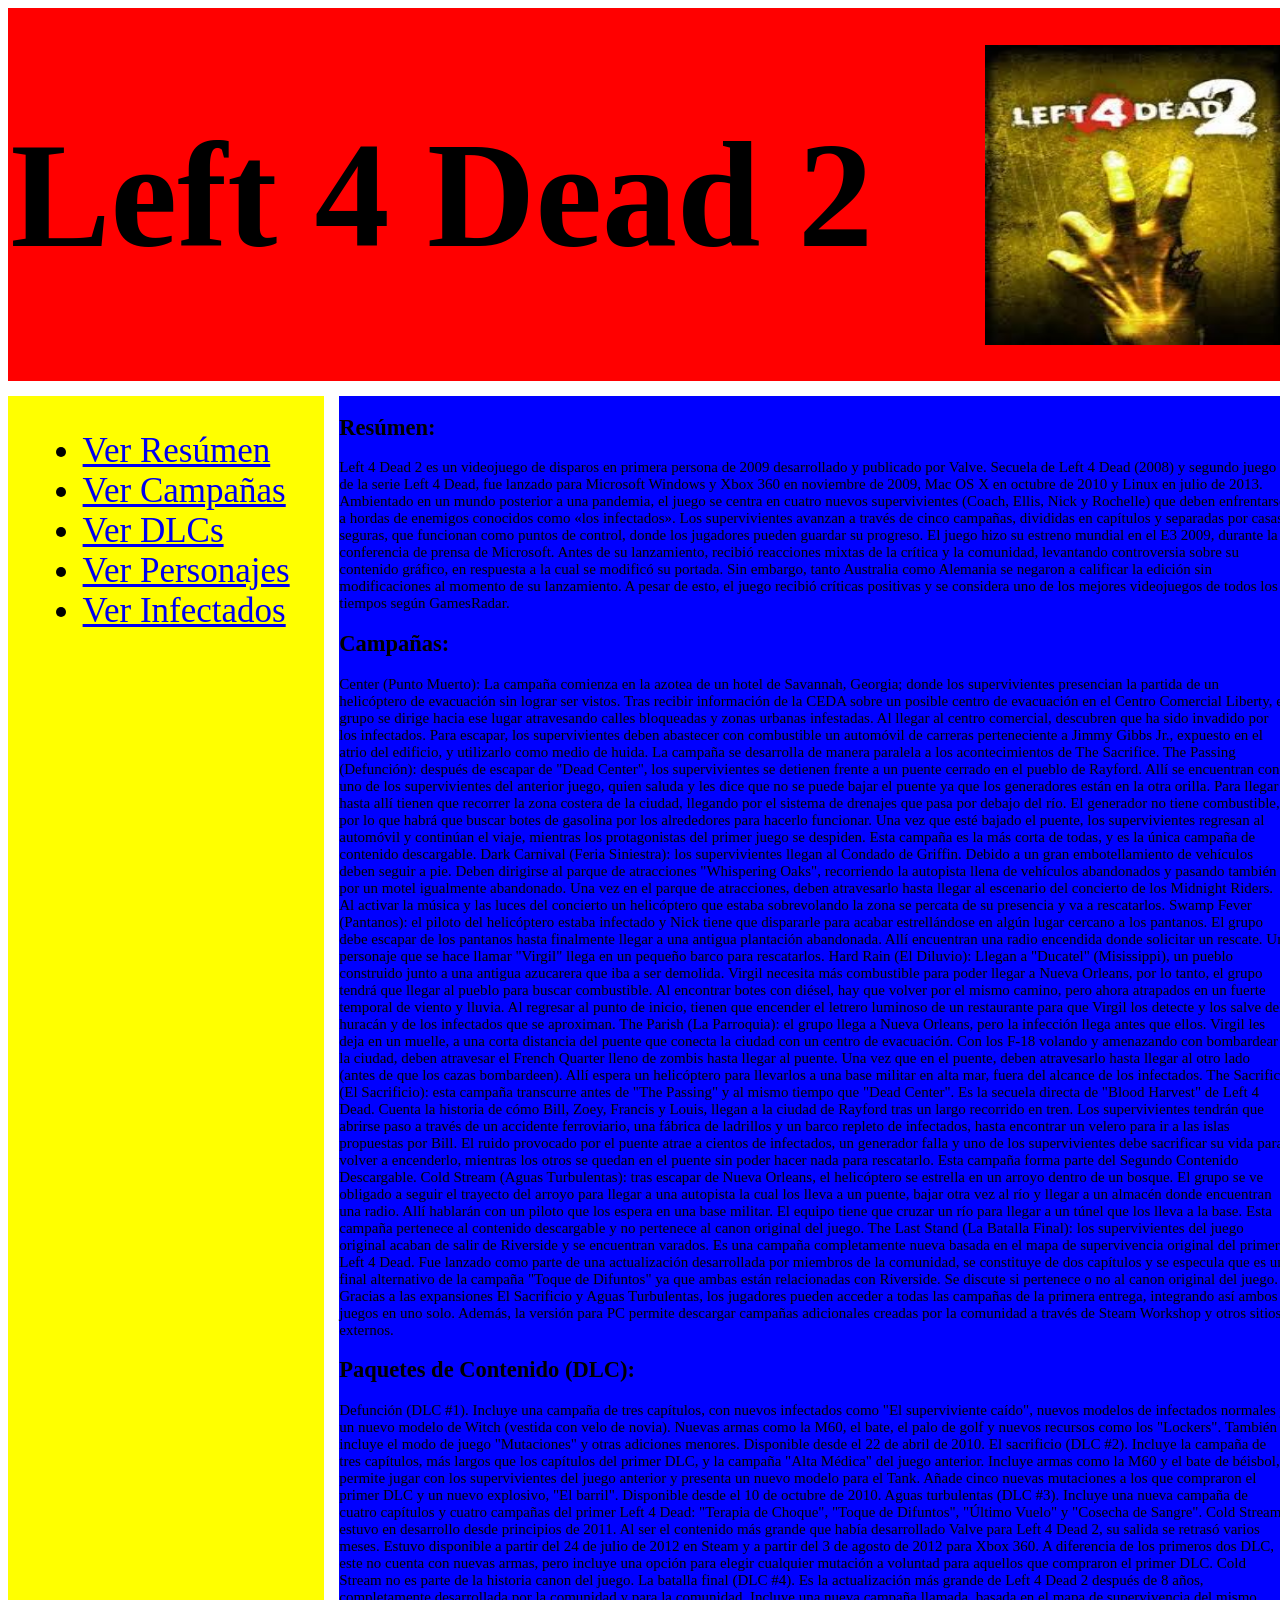
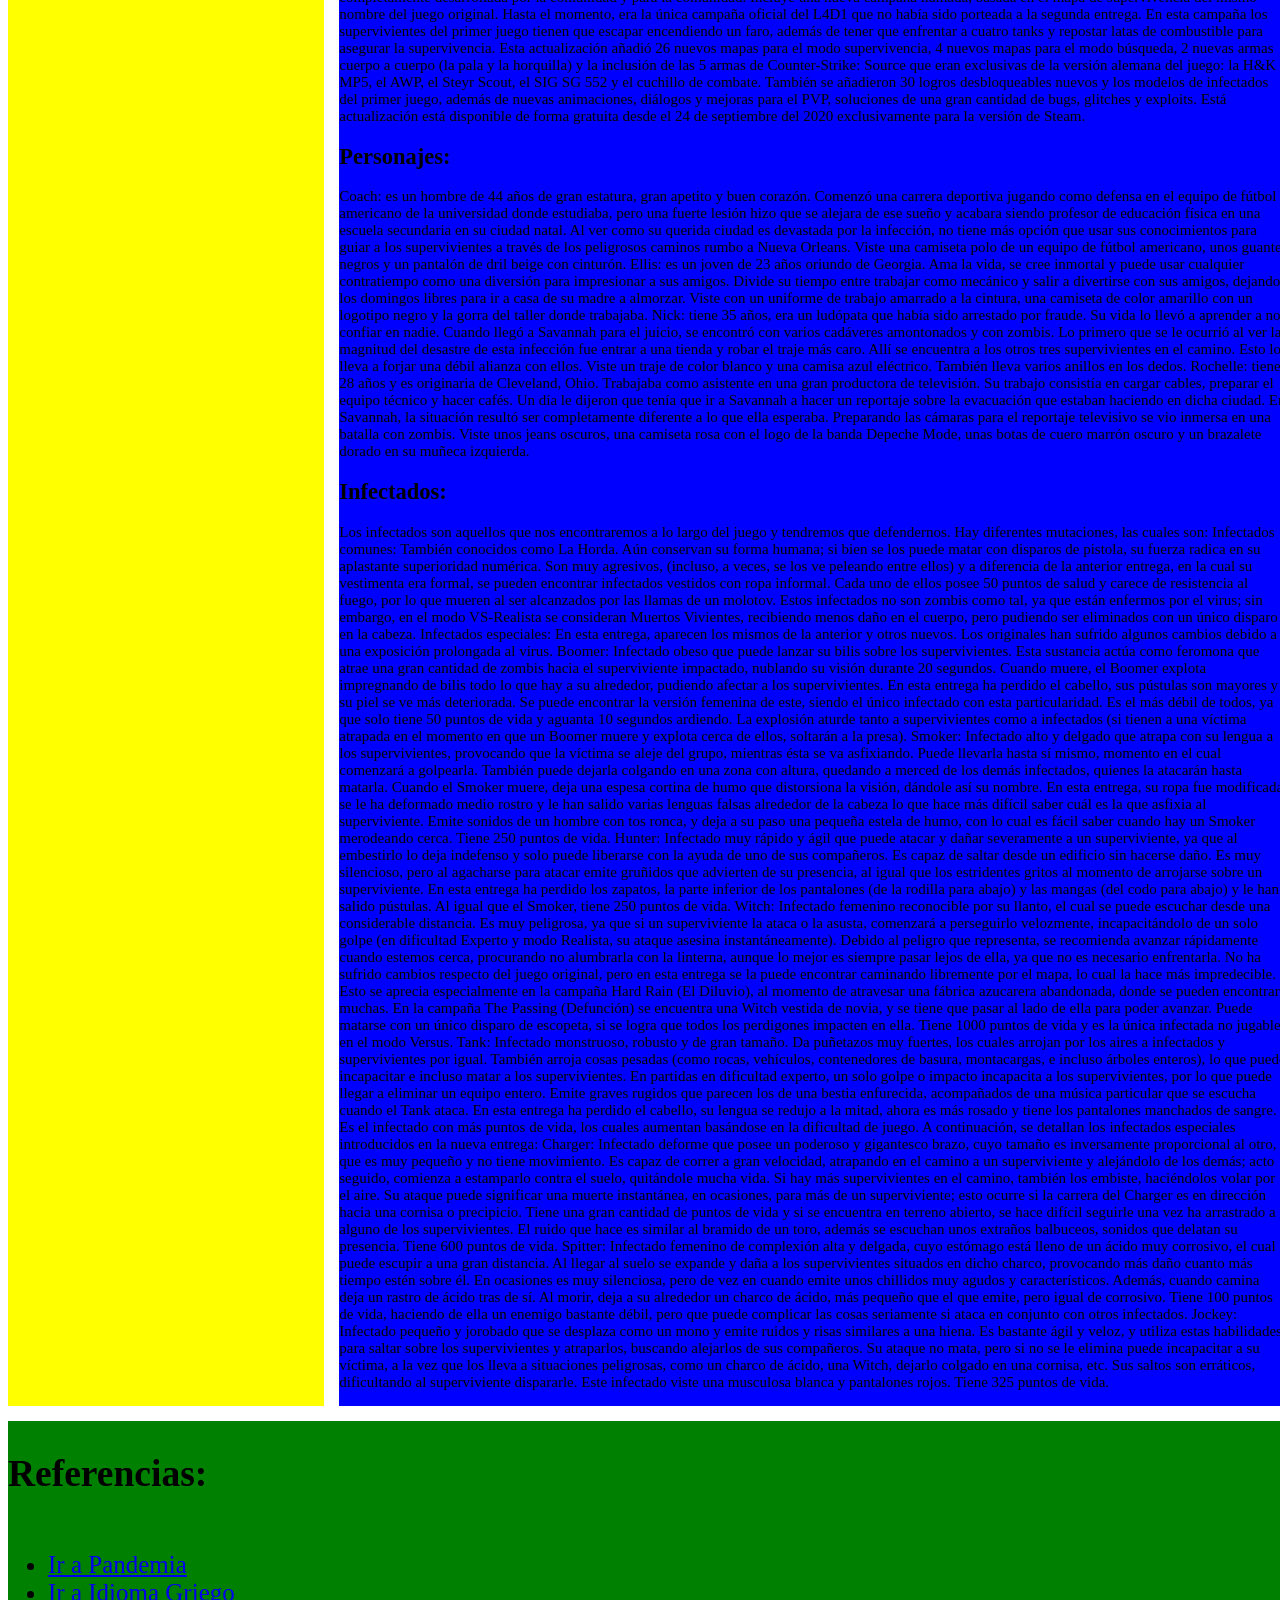
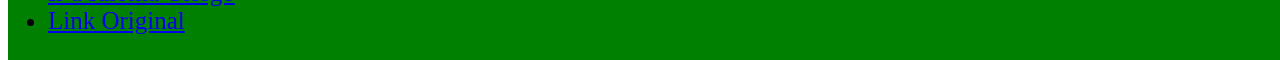
==== commit f1512af1: "desarrollo grid" ====
--- a/index/index.html
+++ b/index/index.html
@@ -1,72 +1,267 @@
 <!DOCTYPE html>
 <html>
-    <link rel="stylesheet" href='E:\Desarrollo Web\git\mi-wiki\index\index.html'>
-    <head>
-        <title>Left 4 Dead 2</title>
-    </head>
-    <body>
-        <h1>Left 4 Dead 2</h1>
-        <img src="../img/ld2.jpg" width="300" height="300">
-        <p>Left 4 Dead 2 es un videojuego de disparos en primera persona de 2009 desarrollado y publicado por Valve. Secuela de Left 4 Dead (2008) y segundo juego de la serie Left 4 Dead, fue lanzado para Microsoft Windows y Xbox 360 en noviembre de 2009, Mac OS X en octubre de 2010 y Linux en julio de 2013.
-            Ambientado en un mundo posterior a una pandemia, el juego se centra en cuatro nuevos supervivientes (Coach, Ellis, Nick y Rochelle) que deben enfrentarse a hordas de enemigos conocidos como «los infectados». Los supervivientes avanzan a través de cinco campañas, divididas en capítulos y separadas por casas seguras, que funcionan como puntos de control, donde los jugadores pueden guardar su progreso.
-            El juego hizo su estreno mundial en el E3 2009, durante la conferencia de prensa de Microsoft. Antes de su lanzamiento, recibió reacciones mixtas de la crítica y la comunidad, levantando controversia sobre su contenido gráfico, en respuesta a la cual se modificó su portada. Sin embargo, tanto Australia como Alemania se negaron a calificar la edición sin modificaciones al momento de su lanzamiento. A pesar de esto, el juego recibió críticas positivas y se considera uno de los mejores videojuegos de todos los tiempos según GamesRadar.</p>
-        <Ul>
-            <li><a href="#campañas">Ver Campañas</a></li>
-            <li><a href="#DLCs">Ver DLCs</a></li>
-            <li><a href="#personajes">Ver Personajes</a></li>
-            <li><a href="#infectados">Ver Infectados</a></li>
-        </Ul>
-        <h2 id="campañas">Campañas:</h2>
-        <p>Center (Punto Muerto): La campaña comienza en la azotea de un hotel de Savannah, Georgia; donde los supervivientes presencian la partida de un helicóptero de evacuación sin lograr ser vistos. Tras recibir información de la CEDA sobre un posible centro de evacuación en el Centro Comercial Liberty, el grupo se dirige hacia ese lugar atravesando calles bloqueadas y zonas urbanas infestadas. Al llegar al centro comercial, descubren que ha sido invadido por los infectados. Para escapar, los supervivientes deben abastecer con combustible un automóvil de carreras perteneciente a Jimmy Gibbs Jr., expuesto en el atrio del edificio, y utilizarlo como medio de huida. La campaña se desarrolla de manera paralela a los acontecimientos de The Sacrifice.
-            The Passing (Defunción): después de escapar de "Dead Center", los supervivientes se detienen frente a un puente cerrado en el pueblo de Rayford. Allí se encuentran con uno de los supervivientes del anterior juego, quien saluda y les dice que no se puede bajar el puente ya que los generadores están en la otra orilla. Para llegar hasta allí tienen que recorrer la zona costera de la ciudad, llegando por el sistema de drenajes que pasa por debajo del río. El generador no tiene combustible, por lo que habrá que buscar botes de gasolina por los alrededores para hacerlo funcionar. Una vez que esté bajado el puente, los supervivientes regresan al automóvil y continúan el viaje, mientras los protagonistas del primer juego se despiden. Esta campaña es la más corta de todas, y es la única campaña de contenido descargable.
-            Dark Carnival (Feria Siniestra): los supervivientes llegan al Condado de Griffin. Debido a un gran embotellamiento de vehículos deben seguir a pie. Deben dirigirse al parque de atracciones "Whispering Oaks", recorriendo la autopista llena de vehículos abandonados y pasando también por un motel igualmente abandonado. Una vez en el parque de atracciones, deben atravesarlo hasta llegar al escenario del concierto de los Midnight Riders. Al activar la música y las luces del concierto un helicóptero que estaba sobrevolando la zona se percata de su presencia y va a rescatarlos.
-            Swamp Fever (Pantanos): el piloto del helicóptero estaba infectado y Nick tiene que dispararle para acabar estrellándose en algún lugar cercano a los pantanos. El grupo debe escapar de los pantanos hasta finalmente llegar a una antigua plantación abandonada. Allí encuentran una radio encendida donde solicitar un rescate. Un personaje que se hace llamar "Virgil" llega en un pequeño barco para rescatarlos.
-            Hard Rain (El Diluvio): Llegan a "Ducatel" (Misissippi), un pueblo construido junto a una antigua azucarera que iba a ser demolida. Virgil necesita más combustible para poder llegar a Nueva Orleans, por lo tanto, el grupo tendrá que llegar al pueblo para buscar combustible. Al encontrar botes con diésel, hay que volver por el mismo camino, pero ahora atrapados en un fuerte temporal de viento y lluvia. Al regresar al punto de inicio, tienen que encender el letrero luminoso de un restaurante para que Virgil los detecte y los salve del huracán y de los infectados que se aproximan.
-            The Parish (La Parroquia): el grupo llega a Nueva Orleans, pero la infección llega antes que ellos. Virgil les deja en un muelle, a una corta distancia del puente que conecta la ciudad con un centro de evacuación. Con los F-18 volando y amenazando con bombardear la ciudad, deben atravesar el French Quarter lleno de zombis hasta llegar al puente. Una vez que en el puente, deben atravesarlo hasta llegar al otro lado (antes de que los cazas bombardeen). Allí espera un helicóptero para llevarlos a una base militar en alta mar, fuera del alcance de los infectados.
-            The Sacrifice (El Sacrificio): esta campaña transcurre antes de "The Passing" y al mismo tiempo que "Dead Center". Es la secuela directa de "Blood Harvest" de Left 4 Dead. Cuenta la historia de cómo Bill, Zoey, Francis y Louis, llegan a la ciudad de Rayford tras un largo recorrido en tren. Los supervivientes tendrán que abrirse paso a través de un accidente ferroviario, una fábrica de ladrillos y un barco repleto de infectados, hasta encontrar un velero para ir a las islas propuestas por Bill. El ruido provocado por el puente atrae a cientos de infectados, un generador falla y uno de los supervivientes debe sacrificar su vida para volver a encenderlo, mientras los otros se quedan en el puente sin poder hacer nada para rescatarlo. Esta campaña forma parte del Segundo Contenido Descargable.
-            Cold Stream (Aguas Turbulentas): tras escapar de Nueva Orleans, el helicóptero se estrella en un arroyo dentro de un bosque. El grupo se ve obligado a seguir el trayecto del arroyo para llegar a una autopista la cual los lleva a un puente, bajar otra vez al río y llegar a un almacén donde encuentran una radio. Allí hablarán con un piloto que los espera en una base militar. El equipo tiene que cruzar un río para llegar a un túnel que los lleva a la base. Esta campaña pertenece al contenido descargable y no pertenece al canon original del juego.
-            The Last Stand (La Batalla Final): los supervivientes del juego original acaban de salir de Riverside y se encuentran varados. Es una campaña completamente nueva basada en el mapa de supervivencia original del primer Left 4 Dead. Fue lanzado como parte de una actualización desarrollada por miembros de la comunidad, se constituye de dos capítulos y se especula que es un final alternativo de la campaña "Toque de Difuntos" ya que ambas están relacionadas con Riverside. Se discute si pertenece o no al canon original del juego.
-            Gracias a las expansiones El Sacrificio y Aguas Turbulentas, los jugadores pueden acceder a todas las campañas de la primera entrega, integrando así ambos juegos en uno solo. Además, la versión para PC permite descargar campañas adicionales creadas por la comunidad a través de Steam Workshop y otros sitios externos.</p>
-
-        <h2 id="DLCs">Paquetes de Contenido (DLC):</h2> 
-        <p>Defunción (DLC #1). Incluye una campaña de tres capítulos, con nuevos infectados como "El superviviente caído", nuevos modelos de infectados normales y un nuevo modelo de Witch (vestida con velo de novia). Nuevas armas como la M60, el bate, el palo de golf y nuevos recursos como los "Lockers". También incluye el modo de juego "Mutaciones" y otras adiciones menores. Disponible desde el 22 de abril de 2010.
-            El sacrificio (DLC #2). Incluye la campaña de tres capítulos, más largos que los capítulos del primer DLC, y la campaña "Alta Médica" del juego anterior. Incluye armas como la M60 y el bate de béisbol, permite jugar con los supervivientes del juego anterior y presenta un nuevo modelo para el Tank. Añade cinco nuevas mutaciones a los que compraron el primer DLC y un nuevo explosivo, "El barril". Disponible desde el 10 de octubre de 2010.
-            Aguas turbulentas (DLC #3). Incluye una nueva campaña de cuatro capítulos y cuatro campañas del primer Left 4 Dead: "Terapia de Choque", "Toque de Difuntos", "Último Vuelo" y "Cosecha de Sangre". Cold Stream estuvo en desarrollo desde principios de 2011. Al ser el contenido más grande que había desarrollado Valve para Left 4 Dead 2, su salida se retrasó varios meses. Estuvo disponible a partir del 24 de julio de 2012 en Steam y a partir del 3 de agosto de 2012 para Xbox 360. A diferencia de los primeros dos DLC, este no cuenta con nuevas armas, pero incluye una opción para elegir cualquier mutación a voluntad para aquellos que compraron el primer DLC. Cold Stream no es parte de la historia canon del juego.
-            La batalla final (DLC #4). Es la actualización más grande de Left 4 Dead 2 después de 8 años, completamente desarrollada por la comunidad y para la comunidad. Incluye una nueva campaña llamada, basada en el mapa de supervivencia del mismo nombre del juego original. Hasta el momento, era la única campaña oficial del L4D1 que no había sido porteada a la segunda entrega. En esta campaña los supervivientes del primer juego tienen que escapar encendiendo un faro, además de tener que enfrentar a cuatro tanks y repostar latas de combustible para asegurar la supervivencia. Esta actualización añadió 26 nuevos mapas para el modo supervivencia, 4 nuevos mapas para el modo búsqueda, 2 nuevas armas cuerpo a cuerpo (la pala y la horquilla) y la inclusión de las 5 armas de Counter-Strike: Source que eran exclusivas de la versión alemana del juego: la H&K MP5, el AWP, el Steyr Scout, el SIG SG 552 y el cuchillo de combate. También se añadieron 30 logros desbloqueables nuevos y los modelos de infectados del primer juego, además de nuevas animaciones, diálogos y mejoras para el PVP, soluciones de una gran cantidad de bugs, glitches y exploits. Está actualización está disponible de forma gratuita desde el 24 de septiembre del 2020 exclusivamente para la versión de Steam.</p>
-
-        <h2 id="personajes">Personajes:</h2> 
-        <p>Coach: es un hombre de 44 años de gran estatura, gran apetito y buen corazón. Comenzó una carrera deportiva jugando como defensa en el equipo de fútbol americano de la universidad donde estudiaba, pero una fuerte lesión hizo que se alejara de ese sueño y acabara siendo profesor de educación física en una escuela secundaria en su ciudad natal. Al ver como su querida ciudad es devastada por la infección, no tiene más opción que usar sus conocimientos para guiar a los supervivientes a través de los peligrosos caminos rumbo a Nueva Orleans. Viste una camiseta polo de un equipo de fútbol americano, unos guantes negros y un pantalón de dril beige con cinturón.
-            Ellis: es un joven de 23 años oriundo de Georgia. Ama la vida, se cree inmortal y puede usar cualquier contratiempo como una diversión para impresionar a sus amigos. Divide su tiempo entre trabajar como mecánico y salir a divertirse con sus amigos, dejando los domingos libres para ir a casa de su madre a almorzar. Viste con un uniforme de trabajo amarrado a la cintura, una camiseta de color amarillo con un logotipo negro y la gorra del taller donde trabajaba.
-            Nick: tiene 35 años, era un ludópata que había sido arrestado por fraude. Su vida lo llevó a aprender a no confiar en nadie. Cuando llegó a Savannah para el juicio, se encontró con varios cadáveres amontonados y con zombis. Lo primero que se le ocurrió al ver la magnitud del desastre de esta infección fue entrar a una tienda y robar el traje más caro. Allí se encuentra a los otros tres supervivientes en el camino. Esto lo lleva a forjar una débil alianza con ellos. Viste un traje de color blanco y una camisa azul eléctrico. También lleva varios anillos en los dedos.
-            Rochelle: tiene 28 años y es originaria de Cleveland, Ohio. Trabajaba como asistente en una gran productora de televisión. Su trabajo consistía en cargar cables, preparar el equipo técnico y hacer cafés. Un día le dijeron que tenía que ir a Savannah a hacer un reportaje sobre la evacuación que estaban haciendo en dicha ciudad. En Savannah, la situación resultó ser completamente diferente a lo que ella esperaba. Preparando las cámaras para el reportaje televisivo se vio inmersa en una batalla con zombis. Viste unos jeans oscuros, una camiseta rosa con el logo de la banda Depeche Mode, unas botas de cuero marrón oscuro y un brazalete dorado en su muñeca izquierda.</p>
-        
-        <h2 id="infectados">Infectados:</h2>
-        <p>Los infectados son aquellos que nos encontraremos a lo largo del juego y tendremos que defendernos. Hay diferentes mutaciones, las cuales son:
-            Infectados comunes: También conocidos como La Horda. Aún conservan su forma humana; si bien se los puede matar con disparos de pistola, su fuerza radica en su aplastante superioridad numérica. Son muy agresivos, (incluso, a veces, se los ve peleando entre ellos) y a diferencia de la anterior entrega, en la cual su vestimenta era formal, se pueden encontrar infectados vestidos con ropa informal. Cada uno de ellos posee 50 puntos de salud y carece de resistencia al fuego, por lo que mueren al ser alcanzados por las llamas de un molotov. Estos infectados no son zombis como tal, ya que están enfermos por el virus; sin embargo, en el modo VS-Realista se consideran Muertos Vivientes, recibiendo menos daño en el cuerpo, pero pudiendo ser eliminados con un único disparo en la cabeza.
-            Infectados especiales:
-            En esta entrega, aparecen los mismos de la anterior y otros nuevos. Los originales han sufrido algunos cambios debido a una exposición prolongada al virus.
-            Boomer: Infectado obeso que puede lanzar su bilis sobre los supervivientes. Esta sustancia actúa como feromona que atrae una gran cantidad de zombis hacia el superviviente impactado, nublando su visión durante 20 segundos. Cuando muere, el Boomer explota impregnando de bilis todo lo que hay a su alrededor, pudiendo afectar a los supervivientes. En esta entrega ha perdido el cabello, sus pústulas son mayores y su piel se ve más deteriorada. Se puede encontrar la versión femenina de este, siendo el único infectado con esta particularidad. Es el más débil de todos, ya que solo tiene 50 puntos de vida y aguanta 10 segundos ardiendo. La explosión aturde tanto a supervivientes como a infectados (si tienen a una víctima atrapada en el momento en que un Boomer muere y explota cerca de ellos, soltarán a la presa).
-            Smoker: Infectado alto y delgado que atrapa con su lengua a los supervivientes, provocando que la víctima se aleje del grupo, mientras ésta se va asfixiando. Puede llevarla hasta sí mismo, momento en el cual comenzará a golpearla. También puede dejarla colgando en una zona con altura, quedando a merced de los demás infectados, quienes la atacarán hasta matarla. Cuando el Smoker muere, deja una espesa cortina de humo que distorsiona la visión, dándole así su nombre. En esta entrega, su ropa fue modificada, se le ha deformado medio rostro y le han salido varias lenguas falsas alrededor de la cabeza lo que hace más difícil saber cuál es la que asfixia al superviviente. Emite sonidos de un hombre con tos ronca, y deja a su paso una pequeña estela de humo, con lo cual es fácil saber cuando hay un Smoker merodeando cerca. Tiene 250 puntos de vida.
-            Hunter: Infectado muy rápido y ágil que puede atacar y dañar severamente a un superviviente, ya que al embestirlo lo deja indefenso y solo puede liberarse con la ayuda de uno de sus compañeros. Es capaz de saltar desde un edificio sin hacerse daño. Es muy silencioso, pero al agacharse para atacar emite gruñidos que advierten de su presencia, al igual que los estridentes gritos al momento de arrojarse sobre un superviviente. En esta entrega ha perdido los zapatos, la parte inferior de los pantalones (de la rodilla para abajo) y las mangas (del codo para abajo) y le han salido pústulas. Al igual que el Smoker, tiene 250 puntos de vida.
-            Witch: Infectado femenino reconocible por su llanto, el cual se puede escuchar desde una considerable distancia. Es muy peligrosa, ya que si un superviviente la ataca o la asusta, comenzará a perseguirlo velozmente, incapacitándolo de un solo golpe (en dificultad Experto y modo Realista, su ataque asesina instantáneamente). Debido al peligro que representa, se recomienda avanzar rápidamente cuando estemos cerca, procurando no alumbrarla con la linterna, aunque lo mejor es siempre pasar lejos de ella, ya que no es necesario enfrentarla. No ha sufrido cambios respecto del juego original, pero en esta entrega se la puede encontrar caminando libremente por el mapa, lo cual la hace más impredecible. Esto se aprecia especialmente en la campaña Hard Rain (El Diluvio), al momento de atravesar una fábrica azucarera abandonada, donde se pueden encontrar muchas. En la campaña The Passing (Defunción) se encuentra una Witch vestida de novia, y se tiene que pasar al lado de ella para poder avanzar. Puede matarse con un único disparo de escopeta, si se logra que todos los perdigones impacten en ella. Tiene 1000 puntos de vida y es la única infectada no jugable en el modo Versus.
-            Tank: Infectado monstruoso, robusto y de gran tamaño. Da puñetazos muy fuertes, los cuales arrojan por los aires a infectados y supervivientes por igual. También arroja cosas pesadas (como rocas, vehículos, contenedores de basura, montacargas, e incluso árboles enteros), lo que puede incapacitar e incluso matar a los supervivientes. En partidas en dificultad experto, un solo golpe o impacto incapacita a los supervivientes, por lo que puede llegar a eliminar un equipo entero. Emite graves rugidos que parecen los de una bestia enfurecida, acompañados de una música particular que se escucha cuando el Tank ataca. En esta entrega ha perdido el cabello, su lengua se redujo a la mitad, ahora es más rosado y tiene los pantalones manchados de sangre. Es el infectado con más puntos de vida, los cuales aumentan basándose en la dificultad de juego.
-            A continuación, se detallan los infectados especiales introducidos en la nueva entrega:
-            Charger: Infectado deforme que posee un poderoso y gigantesco brazo, cuyo tamaño es inversamente proporcional al otro, que es muy pequeño y no tiene movimiento. Es capaz de correr a gran velocidad, atrapando en el camino a un superviviente y alejándolo de los demás; acto seguido, comienza a estamparlo contra el suelo, quitándole mucha vida. Si hay más supervivientes en el camino, también los embiste, haciéndolos volar por el aire. Su ataque puede significar una muerte instantánea, en ocasiones, para más de un superviviente; esto ocurre si la carrera del Charger es en dirección hacia una cornisa o precipicio. Tiene una gran cantidad de puntos de vida y si se encuentra en terreno abierto, se hace difícil seguirle una vez ha arrastrado a alguno de los supervivientes. El ruido que hace es similar al bramido de un toro, además se escuchan unos extraños balbuceos, sonidos que delatan su presencia. Tiene 600 puntos de vida.
-            Spitter: Infectado femenino de complexión alta y delgada, cuyo estómago está lleno de un ácido muy corrosivo, el cual puede escupir a una gran distancia. Al llegar al suelo se expande y daña a los supervivientes situados en dicho charco, provocando más daño cuanto más tiempo estén sobre él. En ocasiones es muy silenciosa, pero de vez en cuando emite unos chillidos muy agudos y característicos. Además, cuando camina deja un rastro de ácido tras de sí. Al morir, deja a su alrededor un charco de ácido, más pequeño que el que emite, pero igual de corrosivo. Tiene 100 puntos de vida, haciendo de ella un enemigo bastante débil, pero que puede complicar las cosas seriamente si ataca en conjunto con otros infectados.
-            Jockey: Infectado pequeño y jorobado que se desplaza como un mono y emite ruidos y risas similares a una hiena. Es bastante ágil y veloz, y utiliza estas habilidades para saltar sobre los supervivientes y atraparlos, buscando alejarlos de sus compañeros. Su ataque no mata, pero si no se le elimina puede incapacitar a su víctima, a la vez que los lleva a situaciones peligrosas, como un charco de ácido, una Witch, dejarlo colgado en una cornisa, etc. Sus saltos son erráticos, dificultando al superviviente dispararle. Este infectado viste una musculosa blanca y pantalones rojos. Tiene 325 puntos de vida.</p>
-
-
-
-
-
-
-
-
-
-
-        <h2>Referencias:</h2>
-        <Ul>
-            <li><a href="..\tema2\tema2.html">Ir a Pandemia</a></li>
-            <li><a href="..\tema3\tema3.html">Ir a Idioma Griego</a></li>
-            <li><a href="https://es.wikipedia.org/wiki/Left_4_Dead_2">Link Original</a></li>
-        </Ul>+<link rel="stylesheet" href='E:\Desarrollo Web\git\mi-wiki\index\index.html'>
+<meta charset="UTF-8">
+<link rel="stylesheet" href="index.css">
+
+<head>
+    <title>Left 4 Dead 2</title>
+</head>
+
+<body>
+    <div class="pagina">
+        <div class="Header">
+            <h1>Left 4 Dead 2</h1>
+            <h1>&nbsp;&nbsp;&nbsp;</h1>
+            <img src="../img/ld2.jpg" width="300" height="300">
+        </div>
+        <div class="Indice">
+            <Ul>
+                <li><a href="#resumen">Ver Resúmen</a></li>
+                <li><a href="#campañas">Ver Campañas</a></li>
+                <li><a href="#DLCs">Ver DLCs</a></li>
+                <li><a href="#personajes">Ver Personajes</a></li>
+                <li><a href="#infectados">Ver Infectados</a></li>
+            </Ul>
+        </div>
+        <div class="Content">
+            <h2 id="resumen">Resúmen:</h2>
+            <p>Left 4 Dead 2 es un videojuego de disparos en primera persona de 2009 desarrollado y publicado por Valve.
+                Secuela de Left 4 Dead (2008) y segundo juego de la serie Left 4 Dead, fue lanzado para Microsoft
+                Windows y Xbox 360 en noviembre de 2009, Mac OS X en octubre de 2010 y Linux en julio de 2013.
+                Ambientado en un mundo posterior a una pandemia, el juego se centra en cuatro nuevos supervivientes
+                (Coach, Ellis, Nick y Rochelle) que deben enfrentarse a hordas de enemigos conocidos como «los
+                infectados». Los supervivientes avanzan a través de cinco campañas, divididas en capítulos y separadas
+                por casas seguras, que funcionan como puntos de control, donde los jugadores pueden guardar su progreso.
+                El juego hizo su estreno mundial en el E3 2009, durante la conferencia de prensa de Microsoft. Antes de
+                su lanzamiento, recibió reacciones mixtas de la crítica y la comunidad, levantando controversia sobre su
+                contenido gráfico, en respuesta a la cual se modificó su portada. Sin embargo, tanto Australia como
+                Alemania se negaron a calificar la edición sin modificaciones al momento de su lanzamiento. A pesar de
+                esto, el juego recibió críticas positivas y se considera uno de los mejores videojuegos de todos los
+                tiempos según GamesRadar.</p>
+            <h2 id="campañas">Campañas:</h2>
+            <p>Center (Punto Muerto): La campaña comienza en la azotea de un hotel de Savannah, Georgia; donde los
+                supervivientes presencian la partida de un helicóptero de evacuación sin lograr ser vistos. Tras recibir
+                información de la CEDA sobre un posible centro de evacuación en el Centro Comercial Liberty, el grupo se
+                dirige hacia ese lugar atravesando calles bloqueadas y zonas urbanas infestadas. Al llegar al centro
+                comercial, descubren que ha sido invadido por los infectados. Para escapar, los supervivientes deben
+                abastecer con combustible un automóvil de carreras perteneciente a Jimmy Gibbs Jr., expuesto en el atrio
+                del edificio, y utilizarlo como medio de huida. La campaña se desarrolla de manera paralela a los
+                acontecimientos de The Sacrifice.
+                The Passing (Defunción): después de escapar de "Dead Center", los supervivientes se detienen frente a un
+                puente cerrado en el pueblo de Rayford. Allí se encuentran con uno de los supervivientes del anterior
+                juego, quien saluda y les dice que no se puede bajar el puente ya que los generadores están en la otra
+                orilla. Para llegar hasta allí tienen que recorrer la zona costera de la ciudad, llegando por el sistema
+                de drenajes que pasa por debajo del río. El generador no tiene combustible, por lo que habrá que buscar
+                botes de gasolina por los alrededores para hacerlo funcionar. Una vez que esté bajado el puente, los
+                supervivientes regresan al automóvil y continúan el viaje, mientras los protagonistas del primer juego
+                se despiden. Esta campaña es la más corta de todas, y es la única campaña de contenido descargable.
+                Dark Carnival (Feria Siniestra): los supervivientes llegan al Condado de Griffin. Debido a un gran
+                embotellamiento de vehículos deben seguir a pie. Deben dirigirse al parque de atracciones "Whispering
+                Oaks", recorriendo la autopista llena de vehículos abandonados y pasando también por un motel igualmente
+                abandonado. Una vez en el parque de atracciones, deben atravesarlo hasta llegar al escenario del
+                concierto de los Midnight Riders. Al activar la música y las luces del concierto un helicóptero que
+                estaba sobrevolando la zona se percata de su presencia y va a rescatarlos.
+                Swamp Fever (Pantanos): el piloto del helicóptero estaba infectado y Nick tiene que dispararle para
+                acabar estrellándose en algún lugar cercano a los pantanos. El grupo debe escapar de los pantanos hasta
+                finalmente llegar a una antigua plantación abandonada. Allí encuentran una radio encendida donde
+                solicitar un rescate. Un personaje que se hace llamar "Virgil" llega en un pequeño barco para
+                rescatarlos.
+                Hard Rain (El Diluvio): Llegan a "Ducatel" (Misissippi), un pueblo construido junto a una antigua
+                azucarera que iba a ser demolida. Virgil necesita más combustible para poder llegar a Nueva Orleans, por
+                lo tanto, el grupo tendrá que llegar al pueblo para buscar combustible. Al encontrar botes con diésel,
+                hay que volver por el mismo camino, pero ahora atrapados en un fuerte temporal de viento y lluvia. Al
+                regresar al punto de inicio, tienen que encender el letrero luminoso de un restaurante para que Virgil
+                los detecte y los salve del huracán y de los infectados que se aproximan.
+                The Parish (La Parroquia): el grupo llega a Nueva Orleans, pero la infección llega antes que ellos.
+                Virgil les deja en un muelle, a una corta distancia del puente que conecta la ciudad con un centro de
+                evacuación. Con los F-18 volando y amenazando con bombardear la ciudad, deben atravesar el French
+                Quarter lleno de zombis hasta llegar al puente. Una vez que en el puente, deben atravesarlo hasta llegar
+                al otro lado (antes de que los cazas bombardeen). Allí espera un helicóptero para llevarlos a una base
+                militar en alta mar, fuera del alcance de los infectados.
+                The Sacrifice (El Sacrificio): esta campaña transcurre antes de "The Passing" y al mismo tiempo que
+                "Dead Center". Es la secuela directa de "Blood Harvest" de Left 4 Dead. Cuenta la historia de cómo Bill,
+                Zoey, Francis y Louis, llegan a la ciudad de Rayford tras un largo recorrido en tren. Los supervivientes
+                tendrán que abrirse paso a través de un accidente ferroviario, una fábrica de ladrillos y un barco
+                repleto de infectados, hasta encontrar un velero para ir a las islas propuestas por Bill. El ruido
+                provocado por el puente atrae a cientos de infectados, un generador falla y uno de los supervivientes
+                debe sacrificar su vida para volver a encenderlo, mientras los otros se quedan en el puente sin poder
+                hacer nada para rescatarlo. Esta campaña forma parte del Segundo Contenido Descargable.
+                Cold Stream (Aguas Turbulentas): tras escapar de Nueva Orleans, el helicóptero se estrella en un arroyo
+                dentro de un bosque. El grupo se ve obligado a seguir el trayecto del arroyo para llegar a una autopista
+                la cual los lleva a un puente, bajar otra vez al río y llegar a un almacén donde encuentran una radio.
+                Allí hablarán con un piloto que los espera en una base militar. El equipo tiene que cruzar un río para
+                llegar a un túnel que los lleva a la base. Esta campaña pertenece al contenido descargable y no
+                pertenece al canon original del juego.
+                The Last Stand (La Batalla Final): los supervivientes del juego original acaban de salir de Riverside y
+                se encuentran varados. Es una campaña completamente nueva basada en el mapa de supervivencia original
+                del primer Left 4 Dead. Fue lanzado como parte de una actualización desarrollada por miembros de la
+                comunidad, se constituye de dos capítulos y se especula que es un final alternativo de la campaña "Toque
+                de Difuntos" ya que ambas están relacionadas con Riverside. Se discute si pertenece o no al canon
+                original del juego.
+                Gracias a las expansiones El Sacrificio y Aguas Turbulentas, los jugadores pueden acceder a todas las
+                campañas de la primera entrega, integrando así ambos juegos en uno solo. Además, la versión para PC
+                permite descargar campañas adicionales creadas por la comunidad a través de Steam Workshop y otros
+                sitios externos.</p>
+
+            <h2 id="DLCs">Paquetes de Contenido (DLC):</h2>
+            <p>Defunción (DLC #1). Incluye una campaña de tres capítulos, con nuevos infectados como "El superviviente
+                caído", nuevos modelos de infectados normales y un nuevo modelo de Witch (vestida con velo de novia).
+                Nuevas armas como la M60, el bate, el palo de golf y nuevos recursos como los "Lockers". También incluye
+                el modo de juego "Mutaciones" y otras adiciones menores. Disponible desde el 22 de abril de 2010.
+                El sacrificio (DLC #2). Incluye la campaña de tres capítulos, más largos que los capítulos del primer
+                DLC, y la campaña "Alta Médica" del juego anterior. Incluye armas como la M60 y el bate de béisbol,
+                permite jugar con los supervivientes del juego anterior y presenta un nuevo modelo para el Tank. Añade
+                cinco nuevas mutaciones a los que compraron el primer DLC y un nuevo explosivo, "El barril". Disponible
+                desde el 10 de octubre de 2010.
+                Aguas turbulentas (DLC #3). Incluye una nueva campaña de cuatro capítulos y cuatro campañas del primer
+                Left 4 Dead: "Terapia de Choque", "Toque de Difuntos", "Último Vuelo" y "Cosecha de Sangre". Cold Stream
+                estuvo en desarrollo desde principios de 2011. Al ser el contenido más grande que había desarrollado
+                Valve para Left 4 Dead 2, su salida se retrasó varios meses. Estuvo disponible a partir del 24 de julio
+                de 2012 en Steam y a partir del 3 de agosto de 2012 para Xbox 360. A diferencia de los primeros dos DLC,
+                este no cuenta con nuevas armas, pero incluye una opción para elegir cualquier mutación a voluntad para
+                aquellos que compraron el primer DLC. Cold Stream no es parte de la historia canon del juego.
+                La batalla final (DLC #4). Es la actualización más grande de Left 4 Dead 2 después de 8 años,
+                completamente desarrollada por la comunidad y para la comunidad. Incluye una nueva campaña llamada,
+                basada en el mapa de supervivencia del mismo nombre del juego original. Hasta el momento, era la única
+                campaña oficial del L4D1 que no había sido porteada a la segunda entrega. En esta campaña los
+                supervivientes del primer juego tienen que escapar encendiendo un faro, además de tener que enfrentar a
+                cuatro tanks y repostar latas de combustible para asegurar la supervivencia. Esta actualización añadió
+                26 nuevos mapas para el modo supervivencia, 4 nuevos mapas para el modo búsqueda, 2 nuevas armas cuerpo
+                a cuerpo (la pala y la horquilla) y la inclusión de las 5 armas de Counter-Strike: Source que eran
+                exclusivas de la versión alemana del juego: la H&K MP5, el AWP, el Steyr Scout, el SIG SG 552 y el
+                cuchillo de combate. También se añadieron 30 logros desbloqueables nuevos y los modelos de infectados
+                del primer juego, además de nuevas animaciones, diálogos y mejoras para el PVP, soluciones de una gran
+                cantidad de bugs, glitches y exploits. Está actualización está disponible de forma gratuita desde el 24
+                de septiembre del 2020 exclusivamente para la versión de Steam.</p>
+
+            <h2 id="personajes">Personajes:</h2>
+            <p>Coach: es un hombre de 44 años de gran estatura, gran apetito y buen corazón. Comenzó una carrera
+                deportiva jugando como defensa en el equipo de fútbol americano de la universidad donde estudiaba, pero
+                una fuerte lesión hizo que se alejara de ese sueño y acabara siendo profesor de educación física en una
+                escuela secundaria en su ciudad natal. Al ver como su querida ciudad es devastada por la infección, no
+                tiene más opción que usar sus conocimientos para guiar a los supervivientes a través de los peligrosos
+                caminos rumbo a Nueva Orleans. Viste una camiseta polo de un equipo de fútbol americano, unos guantes
+                negros y un pantalón de dril beige con cinturón.
+                Ellis: es un joven de 23 años oriundo de Georgia. Ama la vida, se cree inmortal y puede usar cualquier
+                contratiempo como una diversión para impresionar a sus amigos. Divide su tiempo entre trabajar como
+                mecánico y salir a divertirse con sus amigos, dejando los domingos libres para ir a casa de su madre a
+                almorzar. Viste con un uniforme de trabajo amarrado a la cintura, una camiseta de color amarillo con un
+                logotipo negro y la gorra del taller donde trabajaba.
+                Nick: tiene 35 años, era un ludópata que había sido arrestado por fraude. Su vida lo llevó a aprender a
+                no confiar en nadie. Cuando llegó a Savannah para el juicio, se encontró con varios cadáveres
+                amontonados y con zombis. Lo primero que se le ocurrió al ver la magnitud del desastre de esta infección
+                fue entrar a una tienda y robar el traje más caro. Allí se encuentra a los otros tres supervivientes en
+                el camino. Esto lo lleva a forjar una débil alianza con ellos. Viste un traje de color blanco y una
+                camisa azul eléctrico. También lleva varios anillos en los dedos.
+                Rochelle: tiene 28 años y es originaria de Cleveland, Ohio. Trabajaba como asistente en una gran
+                productora de televisión. Su trabajo consistía en cargar cables, preparar el equipo técnico y hacer
+                cafés. Un día le dijeron que tenía que ir a Savannah a hacer un reportaje sobre la evacuación que
+                estaban haciendo en dicha ciudad. En Savannah, la situación resultó ser completamente diferente a lo que
+                ella esperaba. Preparando las cámaras para el reportaje televisivo se vio inmersa en una batalla con
+                zombis. Viste unos jeans oscuros, una camiseta rosa con el logo de la banda Depeche Mode, unas botas de
+                cuero marrón oscuro y un brazalete dorado en su muñeca izquierda.</p>
+
+            <h2 id="infectados">Infectados:</h2>
+            <p>Los infectados son aquellos que nos encontraremos a lo largo del juego y tendremos que defendernos. Hay
+                diferentes mutaciones, las cuales son:
+                Infectados comunes: También conocidos como La Horda. Aún conservan su forma humana; si bien se los puede
+                matar con disparos de pistola, su fuerza radica en su aplastante superioridad numérica. Son muy
+                agresivos, (incluso, a veces, se los ve peleando entre ellos) y a diferencia de la anterior entrega, en
+                la cual su vestimenta era formal, se pueden encontrar infectados vestidos con ropa informal. Cada uno de
+                ellos posee 50 puntos de salud y carece de resistencia al fuego, por lo que mueren al ser alcanzados por
+                las llamas de un molotov. Estos infectados no son zombis como tal, ya que están enfermos por el virus;
+                sin embargo, en el modo VS-Realista se consideran Muertos Vivientes, recibiendo menos daño en el cuerpo,
+                pero pudiendo ser eliminados con un único disparo en la cabeza.
+                Infectados especiales:
+                En esta entrega, aparecen los mismos de la anterior y otros nuevos. Los originales han sufrido algunos
+                cambios debido a una exposición prolongada al virus.
+                Boomer: Infectado obeso que puede lanzar su bilis sobre los supervivientes. Esta sustancia actúa como
+                feromona que atrae una gran cantidad de zombis hacia el superviviente impactado, nublando su visión
+                durante 20 segundos. Cuando muere, el Boomer explota impregnando de bilis todo lo que hay a su
+                alrededor, pudiendo afectar a los supervivientes. En esta entrega ha perdido el cabello, sus pústulas
+                son mayores y su piel se ve más deteriorada. Se puede encontrar la versión femenina de este, siendo el
+                único infectado con esta particularidad. Es el más débil de todos, ya que solo tiene 50 puntos de vida y
+                aguanta 10 segundos ardiendo. La explosión aturde tanto a supervivientes como a infectados (si tienen a
+                una víctima atrapada en el momento en que un Boomer muere y explota cerca de ellos, soltarán a la
+                presa).
+                Smoker: Infectado alto y delgado que atrapa con su lengua a los supervivientes, provocando que la
+                víctima se aleje del grupo, mientras ésta se va asfixiando. Puede llevarla hasta sí mismo, momento en el
+                cual comenzará a golpearla. También puede dejarla colgando en una zona con altura, quedando a merced de
+                los demás infectados, quienes la atacarán hasta matarla. Cuando el Smoker muere, deja una espesa cortina
+                de humo que distorsiona la visión, dándole así su nombre. En esta entrega, su ropa fue modificada, se le
+                ha deformado medio rostro y le han salido varias lenguas falsas alrededor de la cabeza lo que hace más
+                difícil saber cuál es la que asfixia al superviviente. Emite sonidos de un hombre con tos ronca, y deja
+                a su paso una pequeña estela de humo, con lo cual es fácil saber cuando hay un Smoker merodeando cerca.
+                Tiene 250 puntos de vida.
+                Hunter: Infectado muy rápido y ágil que puede atacar y dañar severamente a un superviviente, ya que al
+                embestirlo lo deja indefenso y solo puede liberarse con la ayuda de uno de sus compañeros. Es capaz de
+                saltar desde un edificio sin hacerse daño. Es muy silencioso, pero al agacharse para atacar emite
+                gruñidos que advierten de su presencia, al igual que los estridentes gritos al momento de arrojarse
+                sobre un superviviente. En esta entrega ha perdido los zapatos, la parte inferior de los pantalones (de
+                la rodilla para abajo) y las mangas (del codo para abajo) y le han salido pústulas. Al igual que el
+                Smoker, tiene 250 puntos de vida.
+                Witch: Infectado femenino reconocible por su llanto, el cual se puede escuchar desde una considerable
+                distancia. Es muy peligrosa, ya que si un superviviente la ataca o la asusta, comenzará a perseguirlo
+                velozmente, incapacitándolo de un solo golpe (en dificultad Experto y modo Realista, su ataque asesina
+                instantáneamente). Debido al peligro que representa, se recomienda avanzar rápidamente cuando estemos
+                cerca, procurando no alumbrarla con la linterna, aunque lo mejor es siempre pasar lejos de ella, ya que
+                no es necesario enfrentarla. No ha sufrido cambios respecto del juego original, pero en esta entrega se
+                la puede encontrar caminando libremente por el mapa, lo cual la hace más impredecible. Esto se aprecia
+                especialmente en la campaña Hard Rain (El Diluvio), al momento de atravesar una fábrica azucarera
+                abandonada, donde se pueden encontrar muchas. En la campaña The Passing (Defunción) se encuentra una
+                Witch vestida de novia, y se tiene que pasar al lado de ella para poder avanzar. Puede matarse con un
+                único disparo de escopeta, si se logra que todos los perdigones impacten en ella. Tiene 1000 puntos de
+                vida y es la única infectada no jugable en el modo Versus.
+                Tank: Infectado monstruoso, robusto y de gran tamaño. Da puñetazos muy fuertes, los cuales arrojan por
+                los aires a infectados y supervivientes por igual. También arroja cosas pesadas (como rocas, vehículos,
+                contenedores de basura, montacargas, e incluso árboles enteros), lo que puede incapacitar e incluso
+                matar a los supervivientes. En partidas en dificultad experto, un solo golpe o impacto incapacita a los
+                supervivientes, por lo que puede llegar a eliminar un equipo entero. Emite graves rugidos que parecen
+                los de una bestia enfurecida, acompañados de una música particular que se escucha cuando el Tank ataca.
+                En esta entrega ha perdido el cabello, su lengua se redujo a la mitad, ahora es más rosado y tiene los
+                pantalones manchados de sangre. Es el infectado con más puntos de vida, los cuales aumentan basándose en
+                la dificultad de juego.
+                A continuación, se detallan los infectados especiales introducidos en la nueva entrega:
+                Charger: Infectado deforme que posee un poderoso y gigantesco brazo, cuyo tamaño es inversamente
+                proporcional al otro, que es muy pequeño y no tiene movimiento. Es capaz de correr a gran velocidad,
+                atrapando en el camino a un superviviente y alejándolo de los demás; acto seguido, comienza a estamparlo
+                contra el suelo, quitándole mucha vida. Si hay más supervivientes en el camino, también los embiste,
+                haciéndolos volar por el aire. Su ataque puede significar una muerte instantánea, en ocasiones, para más
+                de un superviviente; esto ocurre si la carrera del Charger es en dirección hacia una cornisa o
+                precipicio. Tiene una gran cantidad de puntos de vida y si se encuentra en terreno abierto, se hace
+                difícil seguirle una vez ha arrastrado a alguno de los supervivientes. El ruido que hace es similar al
+                bramido de un toro, además se escuchan unos extraños balbuceos, sonidos que delatan su presencia. Tiene
+                600 puntos de vida.
+                Spitter: Infectado femenino de complexión alta y delgada, cuyo estómago está lleno de un ácido muy
+                corrosivo, el cual puede escupir a una gran distancia. Al llegar al suelo se expande y daña a los
+                supervivientes situados en dicho charco, provocando más daño cuanto más tiempo estén sobre él. En
+                ocasiones es muy silenciosa, pero de vez en cuando emite unos chillidos muy agudos y característicos.
+                Además, cuando camina deja un rastro de ácido tras de sí. Al morir, deja a su alrededor un charco de
+                ácido, más pequeño que el que emite, pero igual de corrosivo. Tiene 100 puntos de vida, haciendo de ella
+                un enemigo bastante débil, pero que puede complicar las cosas seriamente si ataca en conjunto con otros
+                infectados.
+                Jockey: Infectado pequeño y jorobado que se desplaza como un mono y emite ruidos y risas similares a una
+                hiena. Es bastante ágil y veloz, y utiliza estas habilidades para saltar sobre los supervivientes y
+                atraparlos, buscando alejarlos de sus compañeros. Su ataque no mata, pero si no se le elimina puede
+                incapacitar a su víctima, a la vez que los lleva a situaciones peligrosas, como un charco de ácido, una
+                Witch, dejarlo colgado en una cornisa, etc. Sus saltos son erráticos, dificultando al superviviente
+                dispararle. Este infectado viste una musculosa blanca y pantalones rojos. Tiene 325 puntos de vida.</p>
+        </div>
+
+
+
+
+
+
+
+
+        <div class="Footer">
+            <h2>Referencias:</h2>
+            <Ul>
+                <li><a href="..\tema2\tema2.html">Ir a Pandemia</a></li>
+                <li><a href="..\tema3\tema3.html">Ir a Idioma Griego</a></li>
+                <li><a href="https://es.wikipedia.org/wiki/Left_4_Dead_2">Link Original</a></li>
+            </Ul>
+        </div>
+    </div>
--- a/index/index.css
+++ b/index/index.css
@@ -0,0 +1,48 @@
+.pagina {
+    display: grid;
+    grid-template-columns: 1fr 3fr;
+    grid-template-rows: 1fr auto 1fr;
+    gap: 15px;
+    grid-template-areas: "H H"
+                         "I C"
+                         "F F";
+    height: 100vh;
+    width: 100vw;
+}
+
+.Header {
+ display: flex;
+ justify-content: center;
+ align-items: center;
+ color: rgb(0, 0, 0);
+ font-size: 75px;
+ grid-area: H;
+ background-color: red;
+}
+
+.Indice {
+ display: flex;
+ justify-content: center; /*use "flex-start" en caso de que esté raro*/
+ align-items: flex-start;
+ color: rgb(0, 0, 0);
+ font-size: 35px;
+ grid-area: I;
+ background-color: yellow;
+}
+
+.Content{
+ color: rgb(0, 0, 0);
+ font-size: 15px;
+ grid-area: C;
+ background-color: blue;
+}
+
+.Footer {
+ display: flex;
+ justify-content: flex-start;
+ flex-direction: column;
+ color: rgb(0, 0, 0);
+ font-size: 25px;
+ grid-area: F;
+ background-color: green;
+}
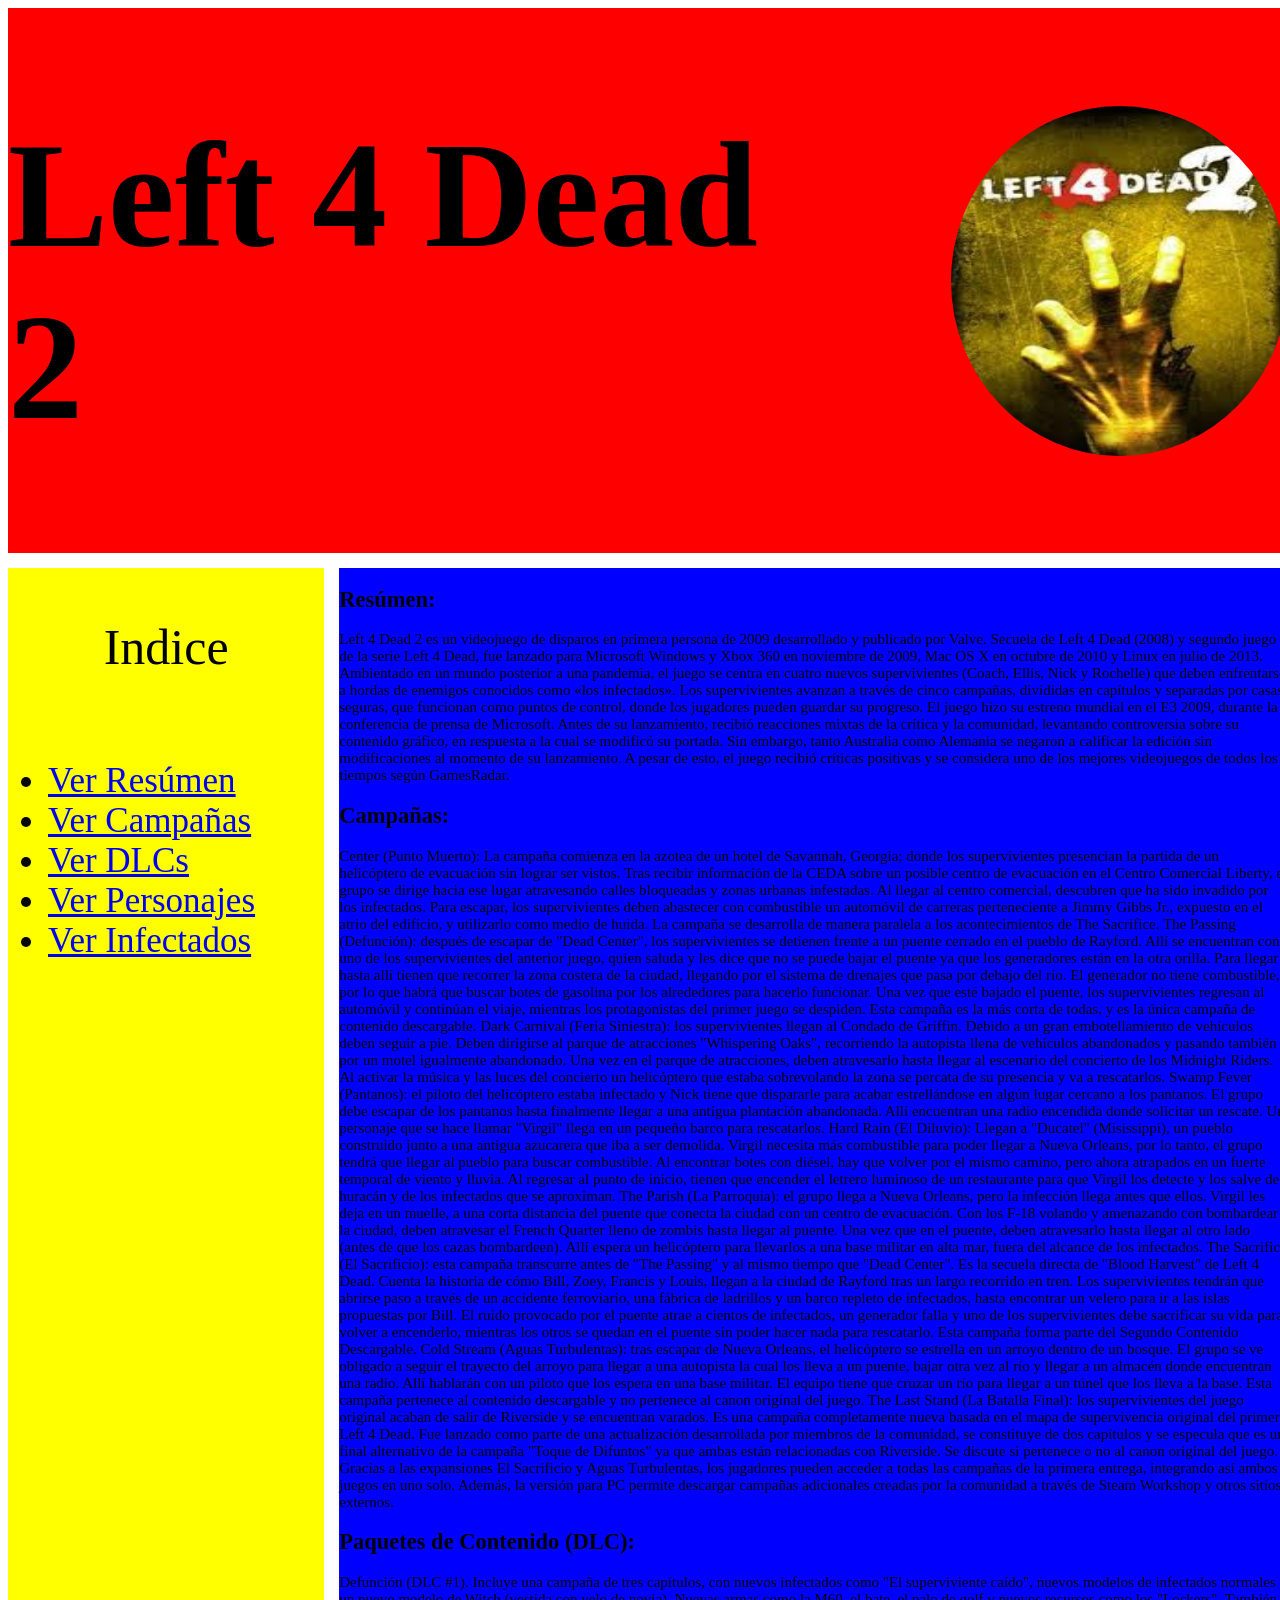
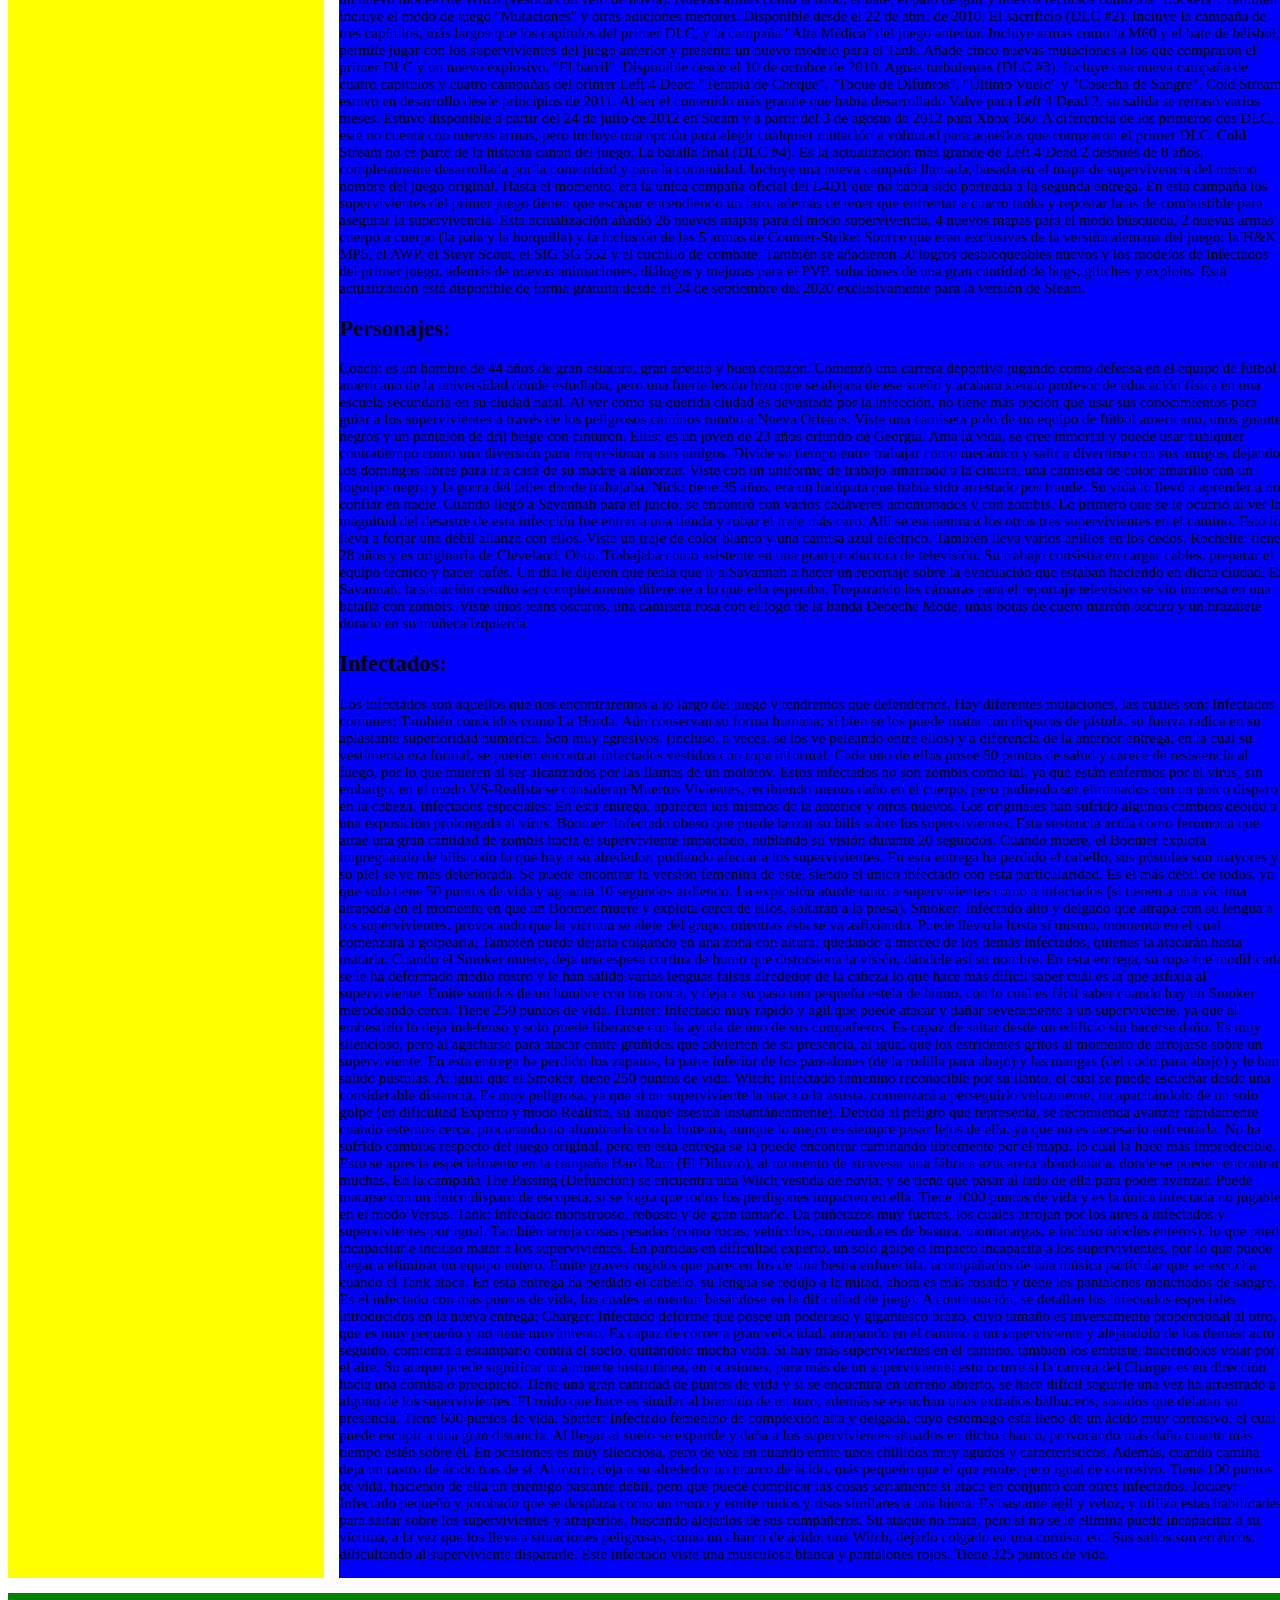
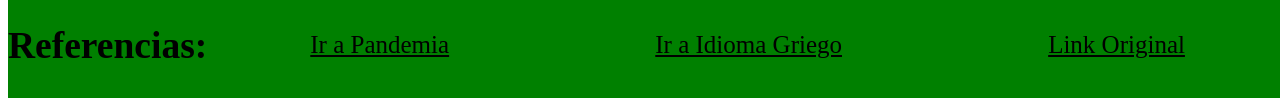
==== commit 268b8237: "Mejorar Diseño" ====
--- a/index/index.html
+++ b/index/index.html
@@ -13,9 +13,10 @@
         <div class="Header">
             <h1>Left 4 Dead 2</h1>
             <h1>&nbsp;&nbsp;&nbsp;</h1>
-            <img src="../img/ld2.jpg" width="300" height="300">
+            <img src="../img/ld2.jpg" class="imagen">
         </div>
         <div class="Indice">
+            <p class="IndT">Indice</p>
             <Ul>
                 <li><a href="#resumen">Ver Resúmen</a></li>
                 <li><a href="#campañas">Ver Campañas</a></li>
@@ -258,7 +259,7 @@
 
         <div class="Footer">
             <h2>Referencias:</h2>
-            <Ul>
+            <Ul class="Lista">
                 <li><a href="..\tema2\tema2.html">Ir a Pandemia</a></li>
                 <li><a href="..\tema3\tema3.html">Ir a Idioma Griego</a></li>
                 <li><a href="https://es.wikipedia.org/wiki/Left_4_Dead_2">Link Original</a></li>
--- a/index/index.css
+++ b/index/index.css
@@ -12,7 +12,7 @@
 
 .Header {
  display: flex;
- justify-content: center;
+ justify-content: space-between;
  align-items: center;
  color: rgb(0, 0, 0);
  font-size: 75px;
@@ -22,8 +22,9 @@
 
 .Indice {
  display: flex;
- justify-content: center; /*use "flex-start" en caso de que esté raro*/
+ justify-content: flex-start;
  align-items: flex-start;
+ flex-direction: column;
  color: rgb(0, 0, 0);
  font-size: 35px;
  grid-area: I;
@@ -40,9 +41,42 @@
 .Footer {
  display: flex;
  justify-content: flex-start;
- flex-direction: column;
+ flex-direction: row;
  color: rgb(0, 0, 0);
  font-size: 25px;
  grid-area: F;
  background-color: green;
+}
+
+.Lista {
+ display: flex;
+ justify-content: space-around;
+ align-items: center;
+ flex-direction: row;
+ color: rgb(0, 0, 0);
+ font-size: 25px;
+ background-color: green;
+ width: 100%;      
+ padding: 0;   
+ list-style: none;    
+}
+
+.imagen {
+  width: 350px;          
+  height: 350px;         
+  border-radius: 100%;         
+}
+
+.IndT {
+ display: flex;
+ justify-content: center;
+ align-items: center;
+ color: rgb(0, 0, 0);
+ font-size: 50px;
+ width: 100%;      
+ padding: 0;      
+}
+
+.Lista a {
+  color: black !important;
 }
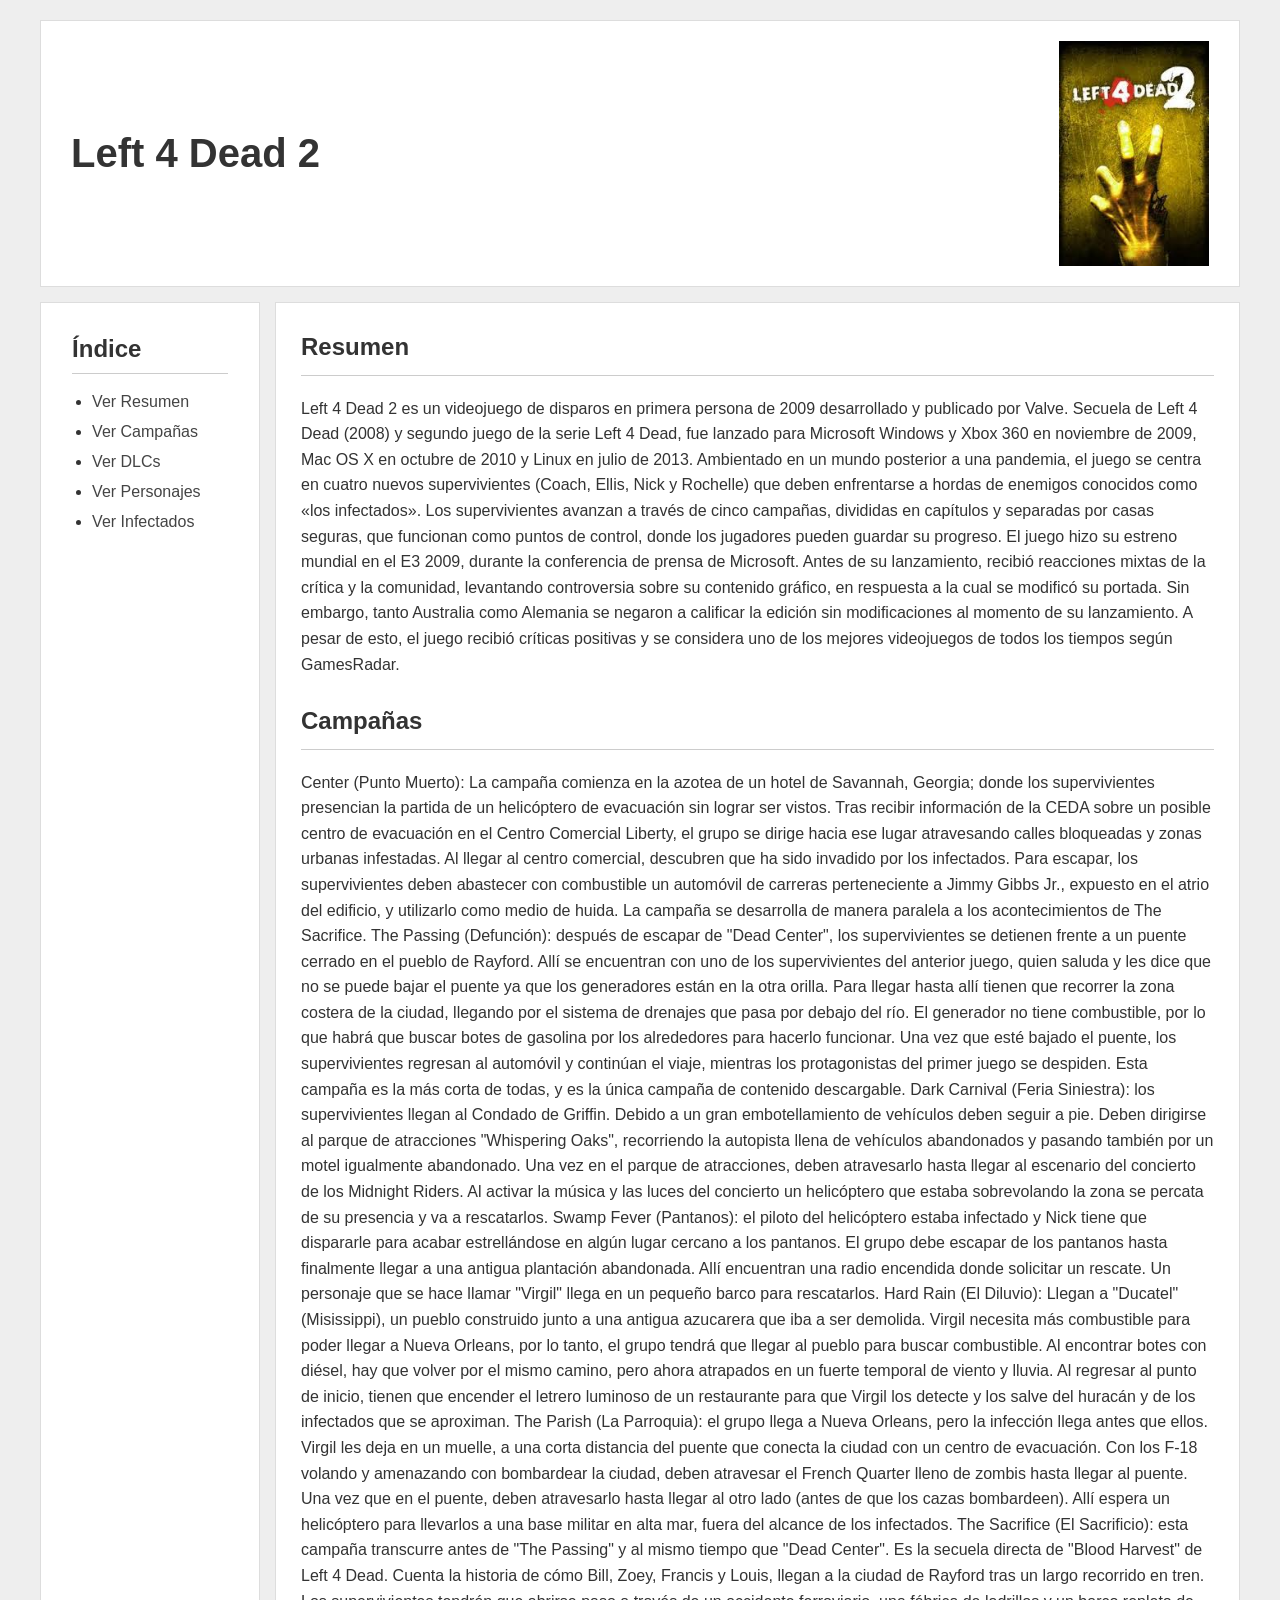
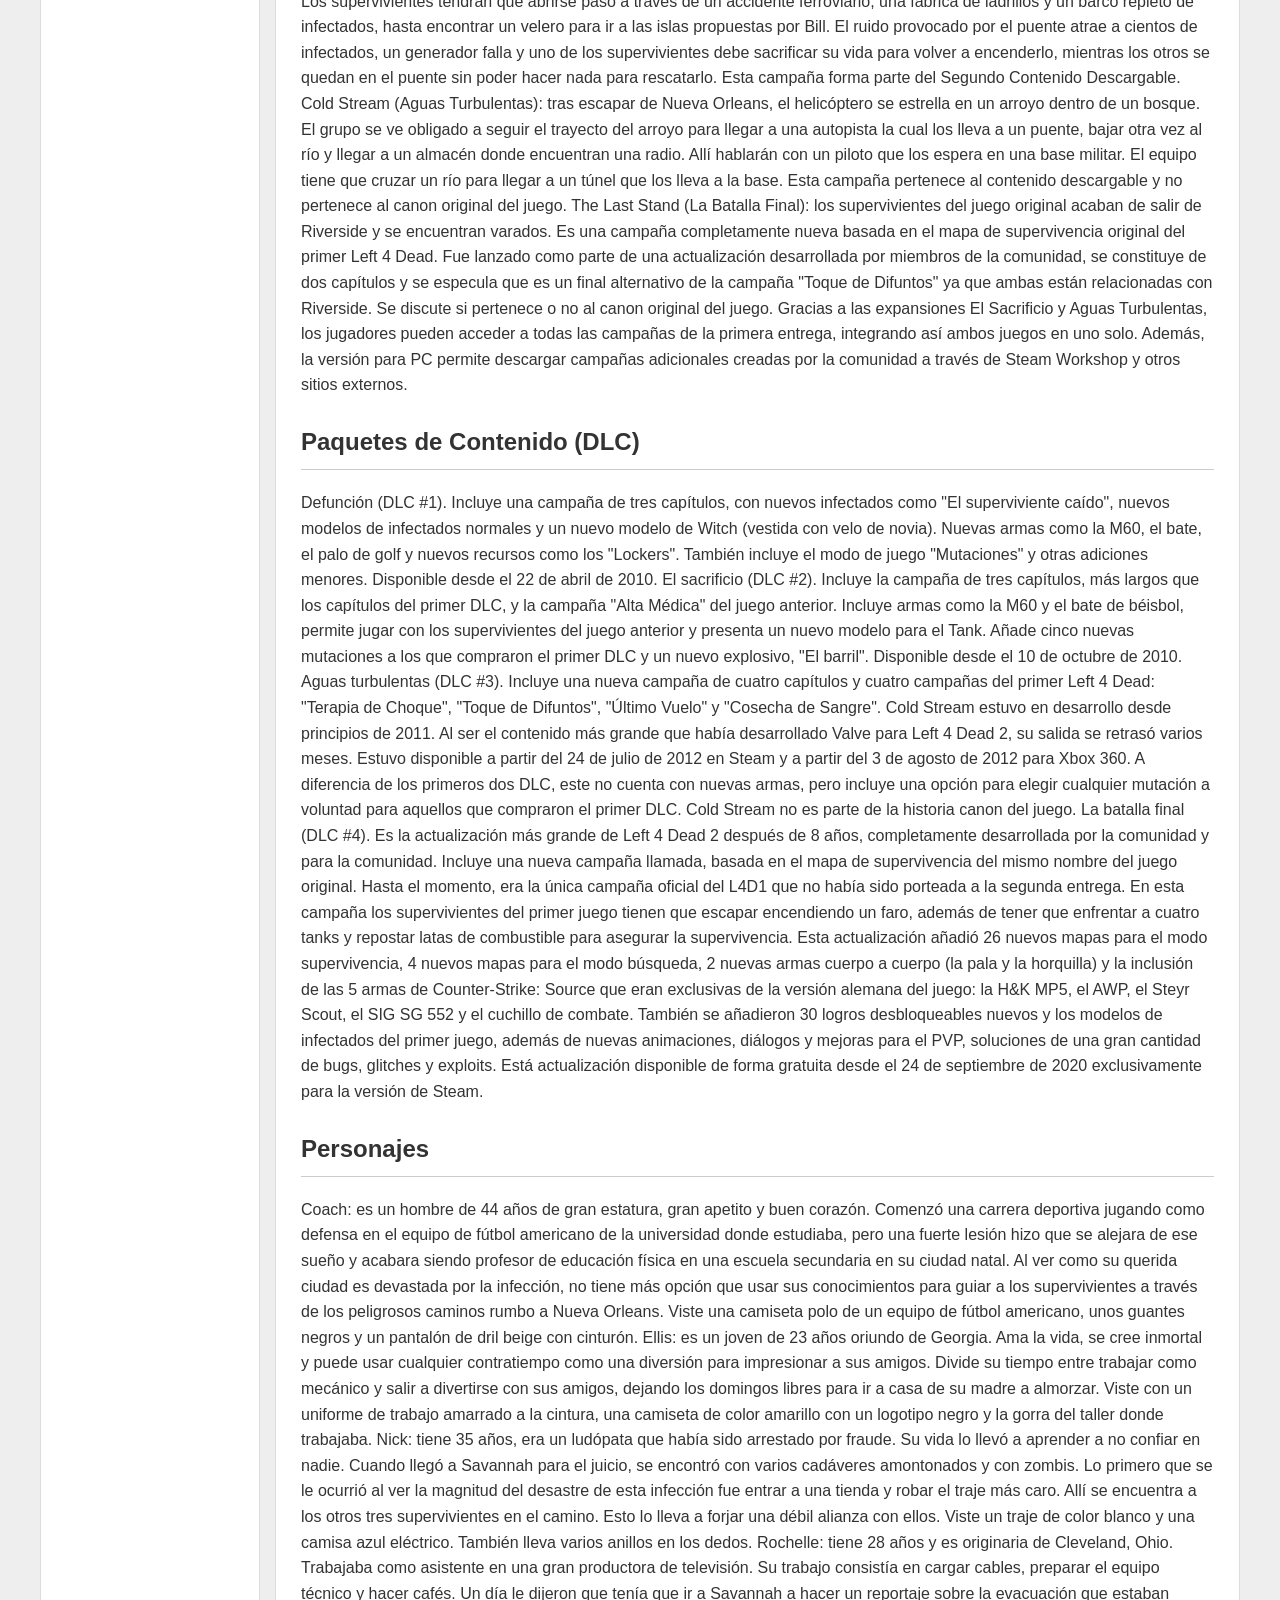
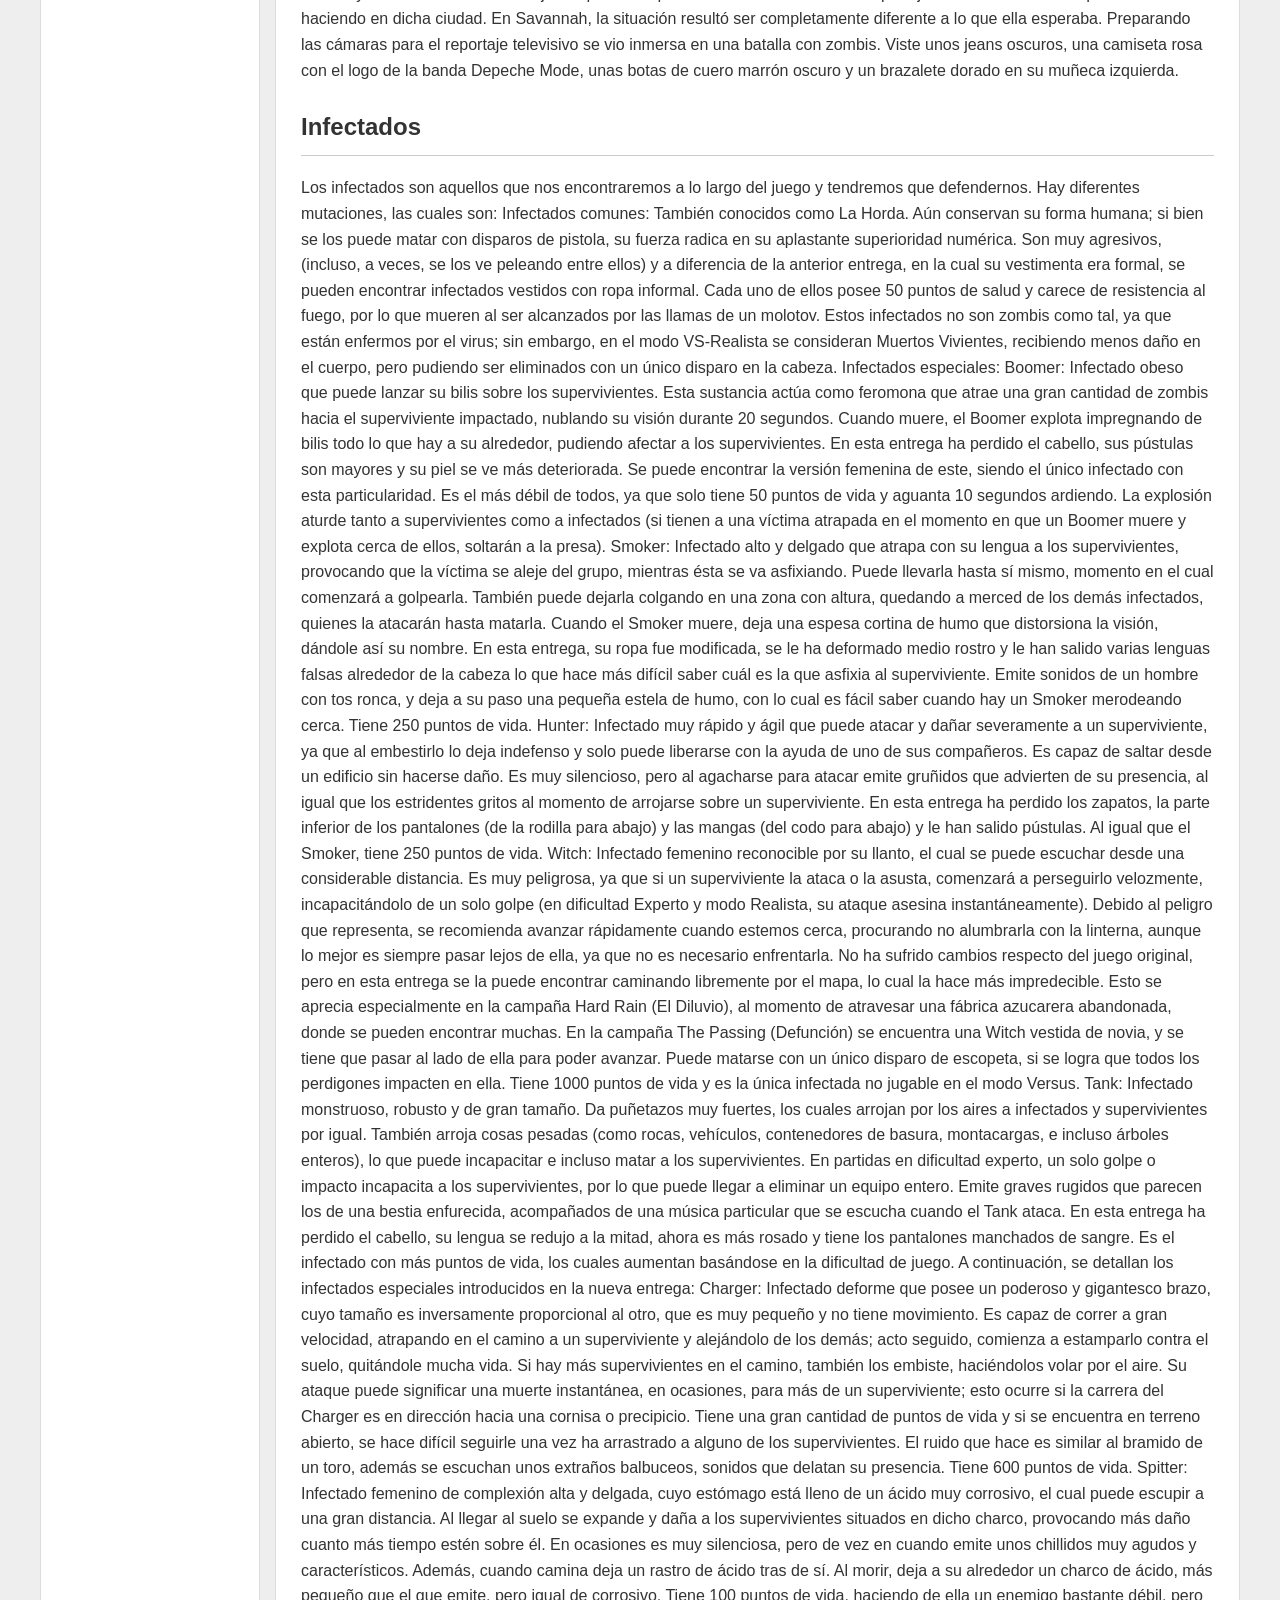
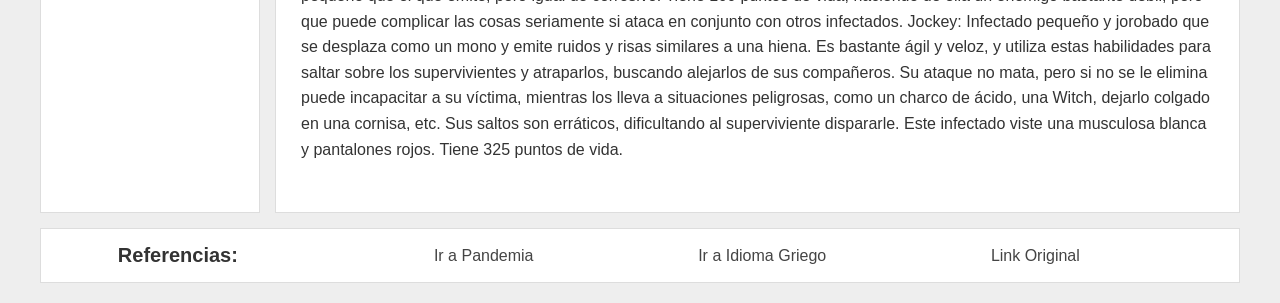
==== commit 74713f07: "Mejoras de CSS y estructura de la wiki" ====
--- a/index/index.html
+++ b/index/index.html
@@ -1,33 +1,39 @@
 <!DOCTYPE html>
-<html>
-<link rel="stylesheet" href='E:\Desarrollo Web\git\mi-wiki\index\index.html'>
-<meta charset="UTF-8">
-<link rel="stylesheet" href="index.css">
 
 <head>
+    <meta charset="UTF-8">
+    <meta name="viewport" content="width=device-width, initial-scale=1.0">
     <title>Left 4 Dead 2</title>
+    <link rel="stylesheet" href="../css/style.css">
 </head>
 
 <body>
-    <div class="pagina">
-        <div class="Header">
+
+    <div class="contenedor-wiki">
+
+        <header>
             <h1>Left 4 Dead 2</h1>
-            <h1>&nbsp;&nbsp;&nbsp;</h1>
-            <img src="../img/ld2.jpg" class="imagen">
-        </div>
-        <div class="Indice">
-            <p class="IndT">Indice</p>
-            <Ul>
-                <li><a href="#resumen">Ver Resúmen</a></li>
+            <img src="../img/ld2.jpg" class="imagen" alt="Logo de Left 4 Dead 2">
+        </header>
+
+        <aside>
+            <h2>Índice</h2>
+
+            <ul>
+                <li><a href="#resumen">Ver Resumen</a></li>
                 <li><a href="#campañas">Ver Campañas</a></li>
                 <li><a href="#DLCs">Ver DLCs</a></li>
                 <li><a href="#personajes">Ver Personajes</a></li>
                 <li><a href="#infectados">Ver Infectados</a></li>
-            </Ul>
-        </div>
-        <div class="Content">
-            <h2 id="resumen">Resúmen:</h2>
-            <p>Left 4 Dead 2 es un videojuego de disparos en primera persona de 2009 desarrollado y publicado por Valve.
+            </ul>
+        </aside>
+
+        <main>
+
+            <h2 id="resumen">Resumen</h2>
+
+            <p>
+                Left 4 Dead 2 es un videojuego de disparos en primera persona de 2009 desarrollado y publicado por Valve.
                 Secuela de Left 4 Dead (2008) y segundo juego de la serie Left 4 Dead, fue lanzado para Microsoft
                 Windows y Xbox 360 en noviembre de 2009, Mac OS X en octubre de 2010 y Linux en julio de 2013.
                 Ambientado en un mundo posterior a una pandemia, el juego se centra en cuatro nuevos supervivientes
@@ -39,9 +45,13 @@
                 contenido gráfico, en respuesta a la cual se modificó su portada. Sin embargo, tanto Australia como
                 Alemania se negaron a calificar la edición sin modificaciones al momento de su lanzamiento. A pesar de
                 esto, el juego recibió críticas positivas y se considera uno de los mejores videojuegos de todos los
-                tiempos según GamesRadar.</p>
-            <h2 id="campañas">Campañas:</h2>
-            <p>Center (Punto Muerto): La campaña comienza en la azotea de un hotel de Savannah, Georgia; donde los
+                tiempos según GamesRadar.
+            </p>
+
+            <h2 id="campañas">Campañas</h2>
+
+            <p>
+                Center (Punto Muerto): La campaña comienza en la azotea de un hotel de Savannah, Georgia; donde los
                 supervivientes presencian la partida de un helicóptero de evacuación sin lograr ser vistos. Tras recibir
                 información de la CEDA sobre un posible centro de evacuación en el Centro Comercial Liberty, el grupo se
                 dirige hacia ese lugar atravesando calles bloqueadas y zonas urbanas infestadas. Al llegar al centro
@@ -49,72 +59,84 @@
                 abastecer con combustible un automóvil de carreras perteneciente a Jimmy Gibbs Jr., expuesto en el atrio
                 del edificio, y utilizarlo como medio de huida. La campaña se desarrolla de manera paralela a los
                 acontecimientos de The Sacrifice.
+
                 The Passing (Defunción): después de escapar de "Dead Center", los supervivientes se detienen frente a un
                 puente cerrado en el pueblo de Rayford. Allí se encuentran con uno de los supervivientes del anterior
                 juego, quien saluda y les dice que no se puede bajar el puente ya que los generadores están en la otra
                 orilla. Para llegar hasta allí tienen que recorrer la zona costera de la ciudad, llegando por el sistema
                 de drenajes que pasa por debajo del río. El generador no tiene combustible, por lo que habrá que buscar
                 botes de gasolina por los alrededores para hacerlo funcionar. Una vez que esté bajado el puente, los
-                supervivientes regresan al automóvil y continúan el viaje, mientras los protagonistas del primer juego
-                se despiden. Esta campaña es la más corta de todas, y es la única campaña de contenido descargable.
+                supervivientes regresan al automóvil y continúan el viaje, mientras los protagonistas del primer juego se
+                despiden. Esta campaña es la más corta de todas, y es la única campaña de contenido descargable.
+
                 Dark Carnival (Feria Siniestra): los supervivientes llegan al Condado de Griffin. Debido a un gran
                 embotellamiento de vehículos deben seguir a pie. Deben dirigirse al parque de atracciones "Whispering
                 Oaks", recorriendo la autopista llena de vehículos abandonados y pasando también por un motel igualmente
                 abandonado. Una vez en el parque de atracciones, deben atravesarlo hasta llegar al escenario del
-                concierto de los Midnight Riders. Al activar la música y las luces del concierto un helicóptero que
-                estaba sobrevolando la zona se percata de su presencia y va a rescatarlos.
+                concierto de los Midnight Riders. Al activar la música y las luces del concierto un helicóptero que estaba
+                sobrevolando la zona se percata de su presencia y va a rescatarlos.
+
                 Swamp Fever (Pantanos): el piloto del helicóptero estaba infectado y Nick tiene que dispararle para
                 acabar estrellándose en algún lugar cercano a los pantanos. El grupo debe escapar de los pantanos hasta
-                finalmente llegar a una antigua plantación abandonada. Allí encuentran una radio encendida donde
-                solicitar un rescate. Un personaje que se hace llamar "Virgil" llega en un pequeño barco para
-                rescatarlos.
+                finalmente llegar a una antigua plantación abandonada. Allí encuentran una radio encendida donde solicitar
+                un rescate. Un personaje que se hace llamar "Virgil" llega en un pequeño barco para rescatarlos.
+
                 Hard Rain (El Diluvio): Llegan a "Ducatel" (Misissippi), un pueblo construido junto a una antigua
-                azucarera que iba a ser demolida. Virgil necesita más combustible para poder llegar a Nueva Orleans, por
-                lo tanto, el grupo tendrá que llegar al pueblo para buscar combustible. Al encontrar botes con diésel,
+                azucarera que iba a ser demolida. Virgil necesita más combustible para poder llegar a Nueva Orleans,
+                por lo tanto, el grupo tendrá que llegar al pueblo para buscar combustible. Al encontrar botes con diésel,
                 hay que volver por el mismo camino, pero ahora atrapados en un fuerte temporal de viento y lluvia. Al
-                regresar al punto de inicio, tienen que encender el letrero luminoso de un restaurante para que Virgil
-                los detecte y los salve del huracán y de los infectados que se aproximan.
+                regresar al punto de inicio, tienen que encender el letrero luminoso de un restaurante para que Virgil los
+                detecte y los salve del huracán y de los infectados que se aproximan.
+
                 The Parish (La Parroquia): el grupo llega a Nueva Orleans, pero la infección llega antes que ellos.
                 Virgil les deja en un muelle, a una corta distancia del puente que conecta la ciudad con un centro de
-                evacuación. Con los F-18 volando y amenazando con bombardear la ciudad, deben atravesar el French
-                Quarter lleno de zombis hasta llegar al puente. Una vez que en el puente, deben atravesarlo hasta llegar
-                al otro lado (antes de que los cazas bombardeen). Allí espera un helicóptero para llevarlos a una base
-                militar en alta mar, fuera del alcance de los infectados.
+                evacuación. Con los F-18 volando y amenazando con bombardear la ciudad, deben atravesar el French Quarter
+                lleno de zombis hasta llegar al puente. Una vez que en el puente, deben atravesarlo hasta llegar al otro
+                lado (antes de que los cazas bombardeen). Allí espera un helicóptero para llevarlos a una base militar en
+                alta mar, fuera del alcance de los infectados.
+
                 The Sacrifice (El Sacrificio): esta campaña transcurre antes de "The Passing" y al mismo tiempo que
                 "Dead Center". Es la secuela directa de "Blood Harvest" de Left 4 Dead. Cuenta la historia de cómo Bill,
                 Zoey, Francis y Louis, llegan a la ciudad de Rayford tras un largo recorrido en tren. Los supervivientes
-                tendrán que abrirse paso a través de un accidente ferroviario, una fábrica de ladrillos y un barco
-                repleto de infectados, hasta encontrar un velero para ir a las islas propuestas por Bill. El ruido
-                provocado por el puente atrae a cientos de infectados, un generador falla y uno de los supervivientes
-                debe sacrificar su vida para volver a encenderlo, mientras los otros se quedan en el puente sin poder
-                hacer nada para rescatarlo. Esta campaña forma parte del Segundo Contenido Descargable.
+                tendrán que abrirse paso a través de un accidente ferroviario, una fábrica de ladrillos y un barco repleto
+                de infectados, hasta encontrar un velero para ir a las islas propuestas por Bill. El ruido provocado por
+                el puente atrae a cientos de infectados, un generador falla y uno de los supervivientes debe sacrificar su
+                vida para volver a encenderlo, mientras los otros se quedan en el puente sin poder hacer nada para
+                rescatarlo. Esta campaña forma parte del Segundo Contenido Descargable.
+
                 Cold Stream (Aguas Turbulentas): tras escapar de Nueva Orleans, el helicóptero se estrella en un arroyo
                 dentro de un bosque. El grupo se ve obligado a seguir el trayecto del arroyo para llegar a una autopista
                 la cual los lleva a un puente, bajar otra vez al río y llegar a un almacén donde encuentran una radio.
                 Allí hablarán con un piloto que los espera en una base militar. El equipo tiene que cruzar un río para
-                llegar a un túnel que los lleva a la base. Esta campaña pertenece al contenido descargable y no
-                pertenece al canon original del juego.
+                llegar a un túnel que los lleva a la base. Esta campaña pertenece al contenido descargable y no pertenece
+                al canon original del juego.
+
                 The Last Stand (La Batalla Final): los supervivientes del juego original acaban de salir de Riverside y
-                se encuentran varados. Es una campaña completamente nueva basada en el mapa de supervivencia original
-                del primer Left 4 Dead. Fue lanzado como parte de una actualización desarrollada por miembros de la
-                comunidad, se constituye de dos capítulos y se especula que es un final alternativo de la campaña "Toque
-                de Difuntos" ya que ambas están relacionadas con Riverside. Se discute si pertenece o no al canon
-                original del juego.
+                se encuentran varados. Es una campaña completamente nueva basada en el mapa de supervivencia original del
+                primer Left 4 Dead. Fue lanzado como parte de una actualización desarrollada por miembros de la comunidad,
+                se constituye de dos capítulos y se especula que es un final alternativo de la campaña "Toque de Difuntos"
+                ya que ambas están relacionadas con Riverside. Se discute si pertenece o no al canon original del juego.
+
                 Gracias a las expansiones El Sacrificio y Aguas Turbulentas, los jugadores pueden acceder a todas las
                 campañas de la primera entrega, integrando así ambos juegos en uno solo. Además, la versión para PC
-                permite descargar campañas adicionales creadas por la comunidad a través de Steam Workshop y otros
-                sitios externos.</p>
-
-            <h2 id="DLCs">Paquetes de Contenido (DLC):</h2>
-            <p>Defunción (DLC #1). Incluye una campaña de tres capítulos, con nuevos infectados como "El superviviente
+                permite descargar campañas adicionales creadas por la comunidad a través de Steam Workshop y otros sitios
+                externos.
+            </p>
+
+            <h2 id="DLCs">Paquetes de Contenido (DLC)</h2>
+
+            <p>
+                Defunción (DLC #1). Incluye una campaña de tres capítulos, con nuevos infectados como "El superviviente
                 caído", nuevos modelos de infectados normales y un nuevo modelo de Witch (vestida con velo de novia).
                 Nuevas armas como la M60, el bate, el palo de golf y nuevos recursos como los "Lockers". También incluye
                 el modo de juego "Mutaciones" y otras adiciones menores. Disponible desde el 22 de abril de 2010.
+
                 El sacrificio (DLC #2). Incluye la campaña de tres capítulos, más largos que los capítulos del primer
                 DLC, y la campaña "Alta Médica" del juego anterior. Incluye armas como la M60 y el bate de béisbol,
                 permite jugar con los supervivientes del juego anterior y presenta un nuevo modelo para el Tank. Añade
                 cinco nuevas mutaciones a los que compraron el primer DLC y un nuevo explosivo, "El barril". Disponible
                 desde el 10 de octubre de 2010.
+
                 Aguas turbulentas (DLC #3). Incluye una nueva campaña de cuatro capítulos y cuatro campañas del primer
                 Left 4 Dead: "Terapia de Choque", "Toque de Difuntos", "Último Vuelo" y "Cosecha de Sangre". Cold Stream
                 estuvo en desarrollo desde principios de 2011. Al ser el contenido más grande que había desarrollado
@@ -122,147 +144,166 @@
                 de 2012 en Steam y a partir del 3 de agosto de 2012 para Xbox 360. A diferencia de los primeros dos DLC,
                 este no cuenta con nuevas armas, pero incluye una opción para elegir cualquier mutación a voluntad para
                 aquellos que compraron el primer DLC. Cold Stream no es parte de la historia canon del juego.
+
                 La batalla final (DLC #4). Es la actualización más grande de Left 4 Dead 2 después de 8 años,
                 completamente desarrollada por la comunidad y para la comunidad. Incluye una nueva campaña llamada,
                 basada en el mapa de supervivencia del mismo nombre del juego original. Hasta el momento, era la única
                 campaña oficial del L4D1 que no había sido porteada a la segunda entrega. En esta campaña los
                 supervivientes del primer juego tienen que escapar encendiendo un faro, además de tener que enfrentar a
                 cuatro tanks y repostar latas de combustible para asegurar la supervivencia. Esta actualización añadió
-                26 nuevos mapas para el modo supervivencia, 4 nuevos mapas para el modo búsqueda, 2 nuevas armas cuerpo
-                a cuerpo (la pala y la horquilla) y la inclusión de las 5 armas de Counter-Strike: Source que eran
-                exclusivas de la versión alemana del juego: la H&K MP5, el AWP, el Steyr Scout, el SIG SG 552 y el
-                cuchillo de combate. También se añadieron 30 logros desbloqueables nuevos y los modelos de infectados
-                del primer juego, además de nuevas animaciones, diálogos y mejoras para el PVP, soluciones de una gran
-                cantidad de bugs, glitches y exploits. Está actualización está disponible de forma gratuita desde el 24
-                de septiembre del 2020 exclusivamente para la versión de Steam.</p>
-
-            <h2 id="personajes">Personajes:</h2>
-            <p>Coach: es un hombre de 44 años de gran estatura, gran apetito y buen corazón. Comenzó una carrera
+                26 nuevos mapas para el modo supervivencia, 4 nuevos mapas para el modo búsqueda, 2 nuevas armas cuerpo a
+                cuerpo (la pala y la horquilla) y la inclusión de las 5 armas de Counter-Strike: Source que eran
+                exclusivas de la versión alemana del juego: la H&K MP5, el AWP, el Steyr Scout, el SIG SG 552 y el cuchillo
+                de combate. También se añadieron 30 logros desbloqueables nuevos y los modelos de infectados del primer
+                juego, además de nuevas animaciones, diálogos y mejoras para el PVP, soluciones de una gran cantidad de
+                bugs, glitches y exploits. Está actualización disponible de forma gratuita desde el 24 de septiembre de
+                2020 exclusivamente para la versión de Steam.
+            </p>
+
+            <h2 id="personajes">Personajes</h2>
+
+            <p>
+                Coach: es un hombre de 44 años de gran estatura, gran apetito y buen corazón. Comenzó una carrera
                 deportiva jugando como defensa en el equipo de fútbol americano de la universidad donde estudiaba, pero
                 una fuerte lesión hizo que se alejara de ese sueño y acabara siendo profesor de educación física en una
                 escuela secundaria en su ciudad natal. Al ver como su querida ciudad es devastada por la infección, no
                 tiene más opción que usar sus conocimientos para guiar a los supervivientes a través de los peligrosos
                 caminos rumbo a Nueva Orleans. Viste una camiseta polo de un equipo de fútbol americano, unos guantes
                 negros y un pantalón de dril beige con cinturón.
+
                 Ellis: es un joven de 23 años oriundo de Georgia. Ama la vida, se cree inmortal y puede usar cualquier
                 contratiempo como una diversión para impresionar a sus amigos. Divide su tiempo entre trabajar como
                 mecánico y salir a divertirse con sus amigos, dejando los domingos libres para ir a casa de su madre a
                 almorzar. Viste con un uniforme de trabajo amarrado a la cintura, una camiseta de color amarillo con un
                 logotipo negro y la gorra del taller donde trabajaba.
+
                 Nick: tiene 35 años, era un ludópata que había sido arrestado por fraude. Su vida lo llevó a aprender a
-                no confiar en nadie. Cuando llegó a Savannah para el juicio, se encontró con varios cadáveres
-                amontonados y con zombis. Lo primero que se le ocurrió al ver la magnitud del desastre de esta infección
-                fue entrar a una tienda y robar el traje más caro. Allí se encuentra a los otros tres supervivientes en
-                el camino. Esto lo lleva a forjar una débil alianza con ellos. Viste un traje de color blanco y una
-                camisa azul eléctrico. También lleva varios anillos en los dedos.
-                Rochelle: tiene 28 años y es originaria de Cleveland, Ohio. Trabajaba como asistente en una gran
-                productora de televisión. Su trabajo consistía en cargar cables, preparar el equipo técnico y hacer
-                cafés. Un día le dijeron que tenía que ir a Savannah a hacer un reportaje sobre la evacuación que
-                estaban haciendo en dicha ciudad. En Savannah, la situación resultó ser completamente diferente a lo que
-                ella esperaba. Preparando las cámaras para el reportaje televisivo se vio inmersa en una batalla con
-                zombis. Viste unos jeans oscuros, una camiseta rosa con el logo de la banda Depeche Mode, unas botas de
-                cuero marrón oscuro y un brazalete dorado en su muñeca izquierda.</p>
-
-            <h2 id="infectados">Infectados:</h2>
-            <p>Los infectados son aquellos que nos encontraremos a lo largo del juego y tendremos que defendernos. Hay
+                no confiar en nadie. Cuando llegó a Savannah para el juicio, se encontró con varios cadáveres amontonados
+                y con zombis. Lo primero que se le ocurrió al ver la magnitud del desastre de esta infección fue entrar a
+                una tienda y robar el traje más caro. Allí se encuentra a los otros tres supervivientes en el camino. Esto
+                lo lleva a forjar una débil alianza con ellos. Viste un traje de color blanco y una camisa azul eléctrico.
+                También lleva varios anillos en los dedos.
+
+                Rochelle: tiene 28 años y es originaria de Cleveland, Ohio. Trabajaba como asistente en una gran productora
+                de televisión. Su trabajo consistía en cargar cables, preparar el equipo técnico y hacer cafés. Un día le
+                dijeron que tenía que ir a Savannah a hacer un reportaje sobre la evacuación que estaban haciendo en dicha
+                ciudad. En Savannah, la situación resultó ser completamente diferente a lo que ella esperaba. Preparando
+                las cámaras para el reportaje televisivo se vio inmersa en una batalla con zombis. Viste unos jeans oscuros,
+                una camiseta rosa con el logo de la banda Depeche Mode, unas botas de cuero marrón oscuro y un brazalete
+                dorado en su muñeca izquierda.
+            </p>
+
+            <h2 id="infectados">Infectados</h2>
+
+            <p>
+                Los infectados son aquellos que nos encontraremos a lo largo del juego y tendremos que defendernos. Hay
                 diferentes mutaciones, las cuales son:
+
                 Infectados comunes: También conocidos como La Horda. Aún conservan su forma humana; si bien se los puede
-                matar con disparos de pistola, su fuerza radica en su aplastante superioridad numérica. Son muy
-                agresivos, (incluso, a veces, se los ve peleando entre ellos) y a diferencia de la anterior entrega, en
-                la cual su vestimenta era formal, se pueden encontrar infectados vestidos con ropa informal. Cada uno de
-                ellos posee 50 puntos de salud y carece de resistencia al fuego, por lo que mueren al ser alcanzados por
-                las llamas de un molotov. Estos infectados no son zombis como tal, ya que están enfermos por el virus;
-                sin embargo, en el modo VS-Realista se consideran Muertos Vivientes, recibiendo menos daño en el cuerpo,
-                pero pudiendo ser eliminados con un único disparo en la cabeza.
+                matar con disparos de pistola, su fuerza radica en su aplastante superioridad numérica. Son muy agresivos,
+                (incluso, a veces, se los ve peleando entre ellos) y a diferencia de la anterior entrega, en la cual su
+                vestimenta era formal, se pueden encontrar infectados vestidos con ropa informal. Cada uno de ellos posee
+                50 puntos de salud y carece de resistencia al fuego, por lo que mueren al ser alcanzados por las llamas de
+                un molotov. Estos infectados no son zombis como tal, ya que están enfermos por el virus; sin embargo, en el
+                modo VS-Realista se consideran Muertos Vivientes, recibiendo menos daño en el cuerpo, pero pudiendo ser
+                eliminados con un único disparo en la cabeza.
+
                 Infectados especiales:
-                En esta entrega, aparecen los mismos de la anterior y otros nuevos. Los originales han sufrido algunos
-                cambios debido a una exposición prolongada al virus.
+
                 Boomer: Infectado obeso que puede lanzar su bilis sobre los supervivientes. Esta sustancia actúa como
-                feromona que atrae una gran cantidad de zombis hacia el superviviente impactado, nublando su visión
-                durante 20 segundos. Cuando muere, el Boomer explota impregnando de bilis todo lo que hay a su
-                alrededor, pudiendo afectar a los supervivientes. En esta entrega ha perdido el cabello, sus pústulas
-                son mayores y su piel se ve más deteriorada. Se puede encontrar la versión femenina de este, siendo el
-                único infectado con esta particularidad. Es el más débil de todos, ya que solo tiene 50 puntos de vida y
-                aguanta 10 segundos ardiendo. La explosión aturde tanto a supervivientes como a infectados (si tienen a
-                una víctima atrapada en el momento en que un Boomer muere y explota cerca de ellos, soltarán a la
-                presa).
-                Smoker: Infectado alto y delgado que atrapa con su lengua a los supervivientes, provocando que la
-                víctima se aleje del grupo, mientras ésta se va asfixiando. Puede llevarla hasta sí mismo, momento en el
-                cual comenzará a golpearla. También puede dejarla colgando en una zona con altura, quedando a merced de
-                los demás infectados, quienes la atacarán hasta matarla. Cuando el Smoker muere, deja una espesa cortina
-                de humo que distorsiona la visión, dándole así su nombre. En esta entrega, su ropa fue modificada, se le
-                ha deformado medio rostro y le han salido varias lenguas falsas alrededor de la cabeza lo que hace más
-                difícil saber cuál es la que asfixia al superviviente. Emite sonidos de un hombre con tos ronca, y deja
-                a su paso una pequeña estela de humo, con lo cual es fácil saber cuando hay un Smoker merodeando cerca.
-                Tiene 250 puntos de vida.
+                feromona que atrae una gran cantidad de zombis hacia el superviviente impactado, nublando su visión durante
+                20 segundos. Cuando muere, el Boomer explota impregnando de bilis todo lo que hay a su alrededor, pudiendo
+                afectar a los supervivientes. En esta entrega ha perdido el cabello, sus pústulas son mayores y su piel se
+                ve más deteriorada. Se puede encontrar la versión femenina de este, siendo el único infectado con esta
+                particularidad. Es el más débil de todos, ya que solo tiene 50 puntos de vida y aguanta 10 segundos ardiendo.
+                La explosión aturde tanto a supervivientes como a infectados (si tienen a una víctima atrapada en el momento
+                en que un Boomer muere y explota cerca de ellos, soltarán a la presa).
+
+                Smoker: Infectado alto y delgado que atrapa con su lengua a los supervivientes, provocando que la víctima
+                se aleje del grupo, mientras ésta se va asfixiando. Puede llevarla hasta sí mismo, momento en el cual
+                comenzará a golpearla. También puede dejarla colgando en una zona con altura, quedando a merced de los demás
+                infectados, quienes la atacarán hasta matarla. Cuando el Smoker muere, deja una espesa cortina de humo que
+                distorsiona la visión, dándole así su nombre. En esta entrega, su ropa fue modificada, se le ha deformado
+                medio rostro y le han salido varias lenguas falsas alrededor de la cabeza lo que hace más difícil saber cuál
+                es la que asfixia al superviviente. Emite sonidos de un hombre con tos ronca, y deja a su paso una pequeña
+                estela de humo, con lo cual es fácil saber cuando hay un Smoker merodeando cerca. Tiene 250 puntos de vida.
+
                 Hunter: Infectado muy rápido y ágil que puede atacar y dañar severamente a un superviviente, ya que al
-                embestirlo lo deja indefenso y solo puede liberarse con la ayuda de uno de sus compañeros. Es capaz de
-                saltar desde un edificio sin hacerse daño. Es muy silencioso, pero al agacharse para atacar emite
-                gruñidos que advierten de su presencia, al igual que los estridentes gritos al momento de arrojarse
-                sobre un superviviente. En esta entrega ha perdido los zapatos, la parte inferior de los pantalones (de
-                la rodilla para abajo) y las mangas (del codo para abajo) y le han salido pústulas. Al igual que el
-                Smoker, tiene 250 puntos de vida.
+                embestirlo lo deja indefenso y solo puede liberarse con la ayuda de uno de sus compañeros. Es capaz de saltar
+                desde un edificio sin hacerse daño. Es muy silencioso, pero al agacharse para atacar emite gruñidos que
+                advierten de su presencia, al igual que los estridentes gritos al momento de arrojarse sobre un superviviente.
+                En esta entrega ha perdido los zapatos, la parte inferior de los pantalones (de la rodilla para abajo) y las
+                mangas (del codo para abajo) y le han salido pústulas. Al igual que el Smoker, tiene 250 puntos de vida.
+
                 Witch: Infectado femenino reconocible por su llanto, el cual se puede escuchar desde una considerable
                 distancia. Es muy peligrosa, ya que si un superviviente la ataca o la asusta, comenzará a perseguirlo
                 velozmente, incapacitándolo de un solo golpe (en dificultad Experto y modo Realista, su ataque asesina
-                instantáneamente). Debido al peligro que representa, se recomienda avanzar rápidamente cuando estemos
-                cerca, procurando no alumbrarla con la linterna, aunque lo mejor es siempre pasar lejos de ella, ya que
-                no es necesario enfrentarla. No ha sufrido cambios respecto del juego original, pero en esta entrega se
-                la puede encontrar caminando libremente por el mapa, lo cual la hace más impredecible. Esto se aprecia
-                especialmente en la campaña Hard Rain (El Diluvio), al momento de atravesar una fábrica azucarera
-                abandonada, donde se pueden encontrar muchas. En la campaña The Passing (Defunción) se encuentra una
-                Witch vestida de novia, y se tiene que pasar al lado de ella para poder avanzar. Puede matarse con un
-                único disparo de escopeta, si se logra que todos los perdigones impacten en ella. Tiene 1000 puntos de
-                vida y es la única infectada no jugable en el modo Versus.
-                Tank: Infectado monstruoso, robusto y de gran tamaño. Da puñetazos muy fuertes, los cuales arrojan por
-                los aires a infectados y supervivientes por igual. También arroja cosas pesadas (como rocas, vehículos,
-                contenedores de basura, montacargas, e incluso árboles enteros), lo que puede incapacitar e incluso
-                matar a los supervivientes. En partidas en dificultad experto, un solo golpe o impacto incapacita a los
-                supervivientes, por lo que puede llegar a eliminar un equipo entero. Emite graves rugidos que parecen
-                los de una bestia enfurecida, acompañados de una música particular que se escucha cuando el Tank ataca.
+                instantáneamente). Debido al peligro que representa, se recomienda avanzar rápidamente cuando estemos cerca,
+                procurando no alumbrarla con la linterna, aunque lo mejor es siempre pasar lejos de ella, ya que no es
+                necesario enfrentarla. No ha sufrido cambios respecto del juego original, pero en esta entrega se la puede
+                encontrar caminando libremente por el mapa, lo cual la hace más impredecible. Esto se aprecia especialmente
+                en la campaña Hard Rain (El Diluvio), al momento de atravesar una fábrica azucarera abandonada, donde se
+                pueden encontrar muchas. En la campaña The Passing (Defunción) se encuentra una Witch vestida de novia, y se
+                tiene que pasar al lado de ella para poder avanzar. Puede matarse con un único disparo de escopeta, si se logra
+                que todos los perdigones impacten en ella. Tiene 1000 puntos de vida y es la única infectada no jugable en el
+                modo Versus.
+
+                Tank: Infectado monstruoso, robusto y de gran tamaño. Da puñetazos muy fuertes, los cuales arrojan por los
+                aires a infectados y supervivientes por igual. También arroja cosas pesadas (como rocas, vehículos,
+                contenedores de basura, montacargas, e incluso árboles enteros), lo que puede incapacitar e incluso matar a
+                los supervivientes. En partidas en dificultad experto, un solo golpe o impacto incapacita a los
+                supervivientes, por lo que puede llegar a eliminar un equipo entero. Emite graves rugidos que parecen los
+                de una bestia enfurecida, acompañados de una música particular que se escucha cuando el Tank ataca.
                 En esta entrega ha perdido el cabello, su lengua se redujo a la mitad, ahora es más rosado y tiene los
-                pantalones manchados de sangre. Es el infectado con más puntos de vida, los cuales aumentan basándose en
-                la dificultad de juego.
+                pantalones manchados de sangre. Es el infectado con más puntos de vida, los cuales aumentan basándose en la
+                dificultad de juego.
+
                 A continuación, se detallan los infectados especiales introducidos en la nueva entrega:
+
                 Charger: Infectado deforme que posee un poderoso y gigantesco brazo, cuyo tamaño es inversamente
                 proporcional al otro, que es muy pequeño y no tiene movimiento. Es capaz de correr a gran velocidad,
                 atrapando en el camino a un superviviente y alejándolo de los demás; acto seguido, comienza a estamparlo
                 contra el suelo, quitándole mucha vida. Si hay más supervivientes en el camino, también los embiste,
-                haciéndolos volar por el aire. Su ataque puede significar una muerte instantánea, en ocasiones, para más
-                de un superviviente; esto ocurre si la carrera del Charger es en dirección hacia una cornisa o
-                precipicio. Tiene una gran cantidad de puntos de vida y si se encuentra en terreno abierto, se hace
-                difícil seguirle una vez ha arrastrado a alguno de los supervivientes. El ruido que hace es similar al
-                bramido de un toro, además se escuchan unos extraños balbuceos, sonidos que delatan su presencia. Tiene
-                600 puntos de vida.
-                Spitter: Infectado femenino de complexión alta y delgada, cuyo estómago está lleno de un ácido muy
-                corrosivo, el cual puede escupir a una gran distancia. Al llegar al suelo se expande y daña a los
-                supervivientes situados en dicho charco, provocando más daño cuanto más tiempo estén sobre él. En
-                ocasiones es muy silenciosa, pero de vez en cuando emite unos chillidos muy agudos y característicos.
-                Además, cuando camina deja un rastro de ácido tras de sí. Al morir, deja a su alrededor un charco de
-                ácido, más pequeño que el que emite, pero igual de corrosivo. Tiene 100 puntos de vida, haciendo de ella
-                un enemigo bastante débil, pero que puede complicar las cosas seriamente si ataca en conjunto con otros
-                infectados.
+                haciéndolos volar por el aire. Su ataque puede significar una muerte instantánea, en ocasiones, para más de
+                un superviviente; esto ocurre si la carrera del Charger es en dirección hacia una cornisa o precipicio. Tiene
+                una gran cantidad de puntos de vida y si se encuentra en terreno abierto, se hace difícil seguirle una vez ha
+                arrastrado a alguno de los supervivientes. El ruido que hace es similar al bramido de un toro, además se
+                escuchan unos extraños balbuceos, sonidos que delatan su presencia. Tiene 600 puntos de vida.
+
+                Spitter: Infectado femenino de complexión alta y delgada, cuyo estómago está lleno de un ácido muy corrosivo,
+                el cual puede escupir a una gran distancia. Al llegar al suelo se expande y daña a los supervivientes situados
+                en dicho charco, provocando más daño cuanto más tiempo estén sobre él. En ocasiones es muy silenciosa, pero
+                de vez en cuando emite unos chillidos muy agudos y característicos. Además, cuando camina deja un rastro de
+                ácido tras de sí. Al morir, deja a su alrededor un charco de ácido, más pequeño que el que emite, pero igual de
+                corrosivo. Tiene 100 puntos de vida, haciendo de ella un enemigo bastante débil, pero que puede complicar las
+                cosas seriamente si ataca en conjunto con otros infectados.
+
                 Jockey: Infectado pequeño y jorobado que se desplaza como un mono y emite ruidos y risas similares a una
-                hiena. Es bastante ágil y veloz, y utiliza estas habilidades para saltar sobre los supervivientes y
-                atraparlos, buscando alejarlos de sus compañeros. Su ataque no mata, pero si no se le elimina puede
-                incapacitar a su víctima, a la vez que los lleva a situaciones peligrosas, como un charco de ácido, una
-                Witch, dejarlo colgado en una cornisa, etc. Sus saltos son erráticos, dificultando al superviviente
-                dispararle. Este infectado viste una musculosa blanca y pantalones rojos. Tiene 325 puntos de vida.</p>
-        </div>
-
-
-
-
-
-
-
-
-        <div class="Footer">
+                hiena. Es bastante ágil y veloz, y utiliza estas habilidades para saltar sobre los supervivientes y atraparlos,
+                buscando alejarlos de sus compañeros. Su ataque no mata, pero si no se le elimina puede incapacitar a su
+                víctima, mientras los lleva a situaciones peligrosas, como un charco de ácido, una Witch, dejarlo colgado en
+                una cornisa, etc. Sus saltos son erráticos, dificultando al superviviente dispararle. Este infectado viste una
+                musculosa blanca y pantalones rojos. Tiene 325 puntos de vida.
+            </p>
+
+        </main>
+
+        <footer>
             <h2>Referencias:</h2>
-            <Ul class="Lista">
-                <li><a href="..\tema2\tema2.html">Ir a Pandemia</a></li>
-                <li><a href="..\tema3\tema3.html">Ir a Idioma Griego</a></li>
-                <li><a href="https://es.wikipedia.org/wiki/Left_4_Dead_2">Link Original</a></li>
-            </Ul>
-        </div>
-    </div>+
+            <ul>
+                <li><a href="../tema2/tema2.html">Ir a Pandemia</a></li>
+                <li><a href="../tema3/tema3.html">Ir a Idioma Griego</a></li>
+                <li>
+                    <a href="https://es.wikipedia.org/wiki/Left_4_Dead_2">
+                        Link Original
+                    </a>
+                </li>
+            </ul>
+        </footer>
+
+    </div>
+
+</body>
+
+</html>
--- a/css/style.css
+++ b/css/style.css
@@ -0,0 +1,156 @@
+body {
+    margin: 0;
+    padding: 20px;
+    font-family: sans-serif;
+    color: #333333;
+    background-color: #eeeeee;
+}
+
+
+
+.contenedor-wiki {
+    display: grid;
+
+    grid-template-columns: 220px 1fr;
+    grid-template-rows: auto 1fr auto;
+
+    grid-template-areas:
+        "header header"
+        "indice articulo"
+        "footer footer";
+
+    gap: 15px;
+
+    max-width: 1200px;
+    margin: 0 auto;
+}
+
+
+
+header {
+    grid-area: header;
+
+    display: flex;
+    justify-content: space-between;
+    align-items: center;
+
+    padding: 20px 30px;
+
+    background-color: #ffffff;
+    border: 1px solid #dddddd;
+}
+
+header h1 {
+    margin: 0;
+    font-size: 40px;
+    color: #333333;
+}
+
+.imagen {
+    max-width: 150px;
+    height: auto;
+}
+
+
+
+aside {
+    grid-area: indice;
+
+    padding: 31.1px;
+
+    background-color: #ffffff;
+    border: 1px solid #dddddd;
+}
+
+aside h2 {
+    margin-top: 0;
+    padding-bottom: 10px;
+    border-bottom: 1px solid #cccccc;
+}
+
+aside ul {
+    margin: 0;
+    padding-left: 20px;
+}
+
+aside li {
+    margin-bottom: 12px;
+}
+
+aside a {
+    color: #444444;
+    text-decoration: none;
+}
+
+aside a:hover {
+    text-decoration: underline;
+}
+
+
+
+main {
+    grid-area: articulo;
+
+    padding: 25px;
+
+    background-color: #ffffff;
+    border: 1px solid #dddddd;
+
+    line-height: 1.6;
+}
+
+main h2 {
+    margin-top: 0;
+    padding-bottom: 8px;
+
+    border-bottom: 1px solid #cccccc;
+
+    color: #333333;
+}
+
+main p {
+    margin-bottom: 25px;
+}
+
+
+
+footer {
+    grid-area: footer;
+
+    display: flex;
+    justify-content: space-around;
+    align-items: center;
+
+    padding: 15px 20px;
+
+    background-color: #ffffff;
+    border: 1px solid #dddddd;
+}
+
+footer h2 {
+    margin: 0;
+    font-size: 20px;
+}
+
+footer ul {
+    display: flex;
+
+    justify-content: space-around;
+    align-items: center;
+
+    width: 70%;
+
+    margin: 0;
+    padding: 0;
+
+    list-style: none;
+}
+
+footer a {
+    color: #444444;
+    text-decoration: none;
+}
+
+footer a:hover {
+    text-decoration: underline;
+}
